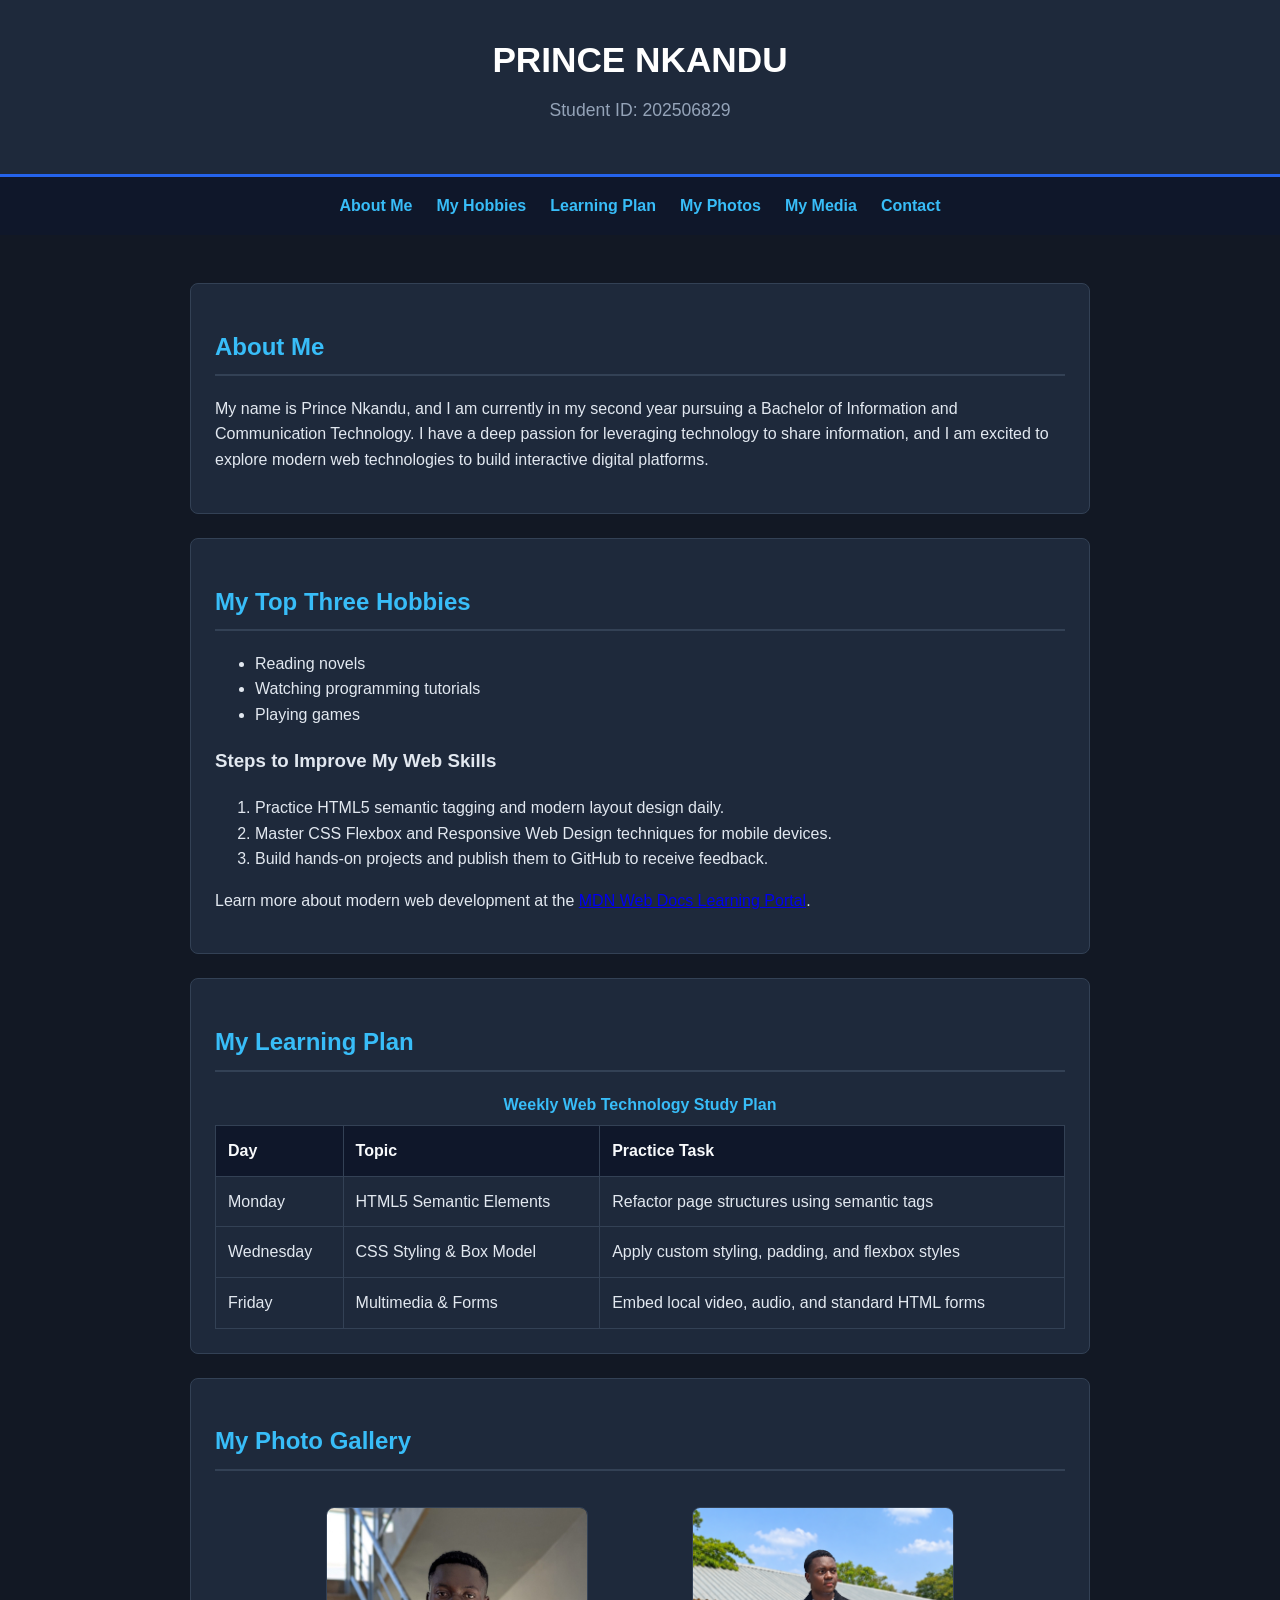
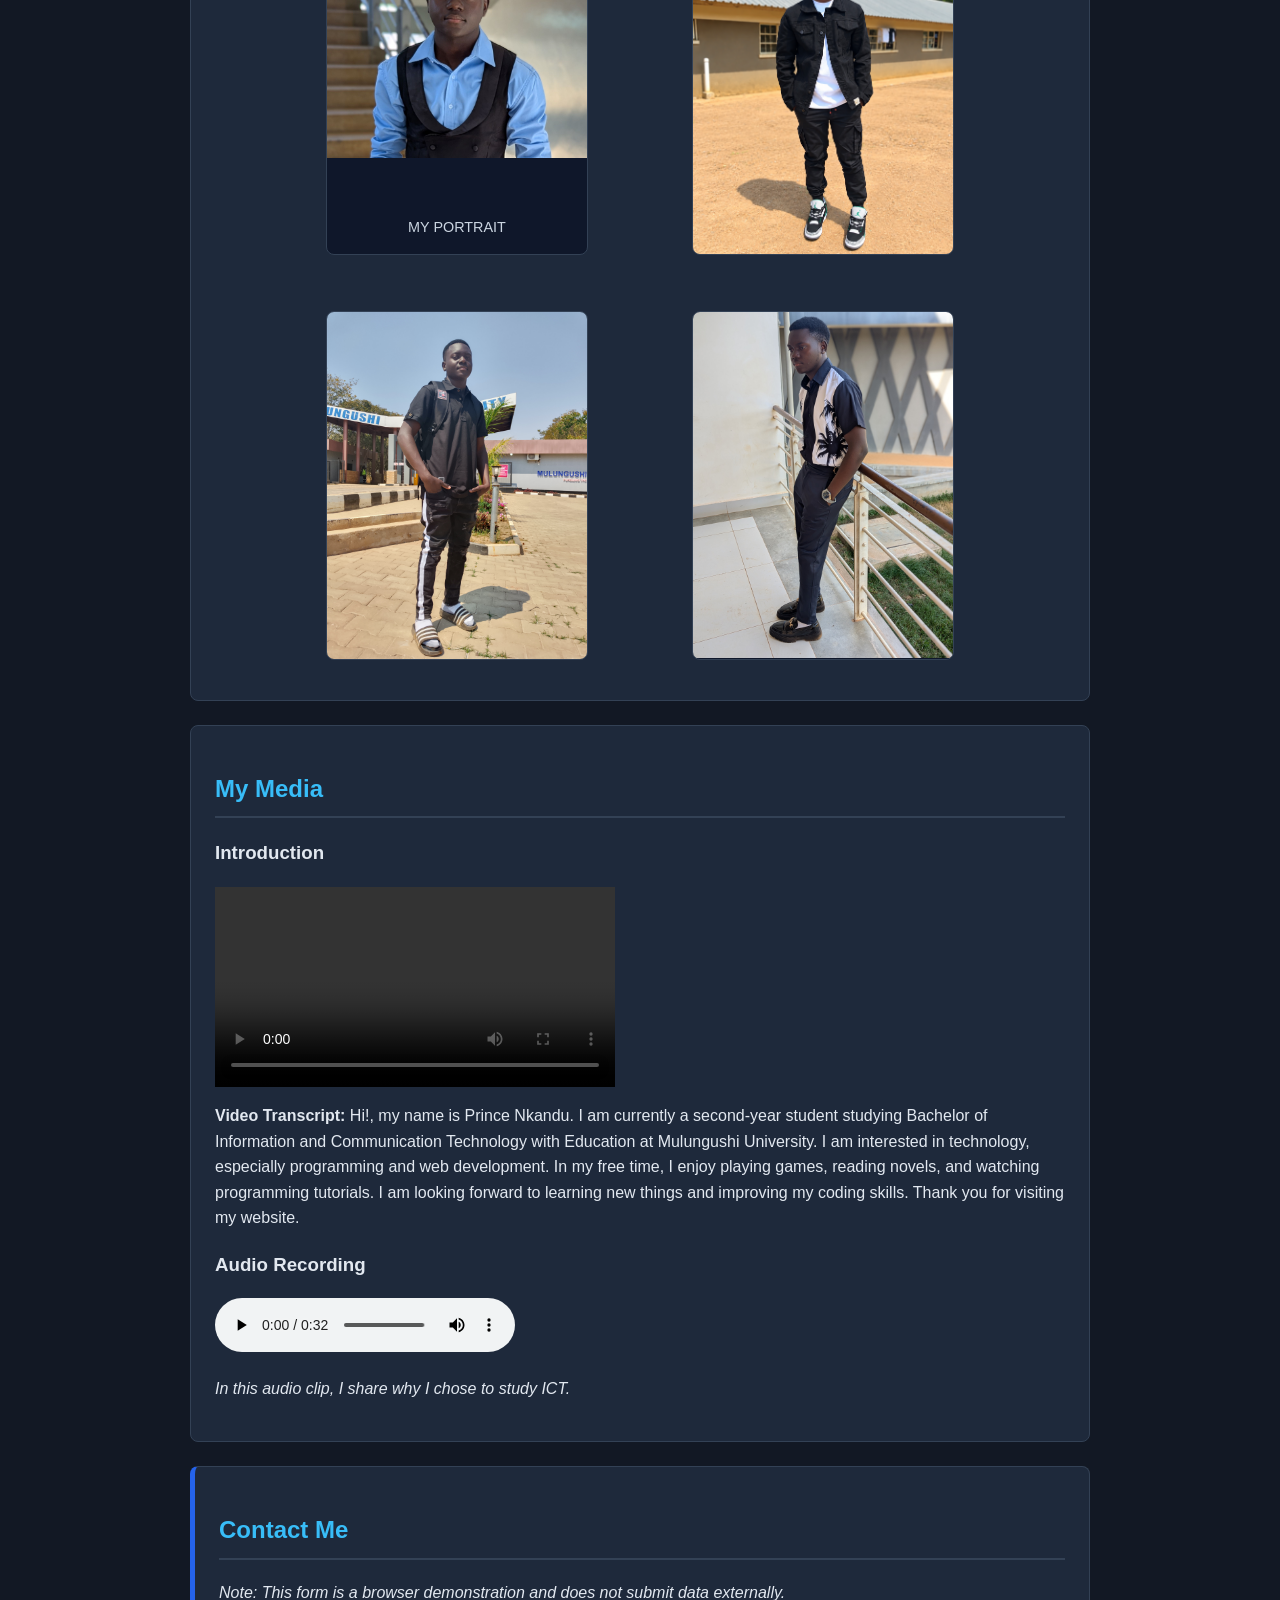
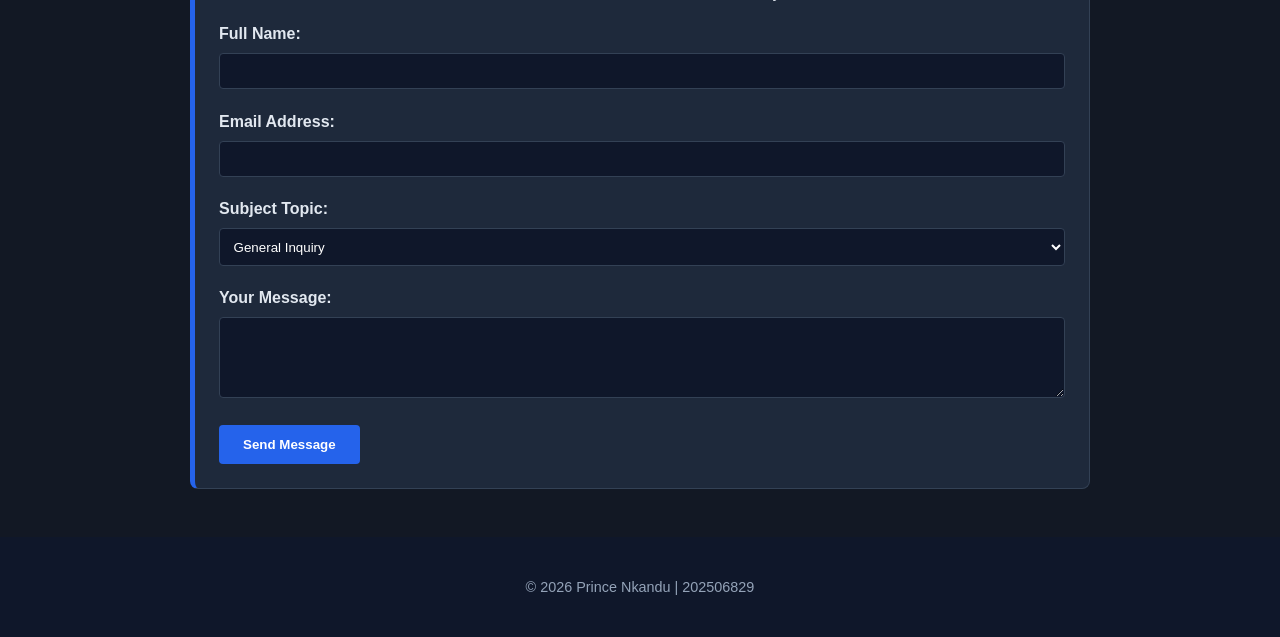
==== index.html @ d0670de6 "Update index.html" ====
<!DOCTYPE html>
<html lang="en">
<head>
    
    <meta charset="UTF-8">
    <meta name="viewport" content="width=device-widith, initial-scale=1.0">
    <title>Prince Nkandu - Personal Web Space</title>
    <link rel="stylesheet" href="CSS/styles.css">
</head>
<body>

    <header>
        <h1>PRINCE NKANDU</h1>
        <p>Student ID: 202506829</p>
    </header>

    <nav>
        <a href="#about">About Me</a>
        <a href="#hobbies">My Hobbies</a>
        <a href="#learning-plan">Learning Plan</a>
        <a href="#photos">My Photos</a>
        <a href="#media">My Media</a>
        <a href="#contact">Contact</a>
    </nav>

    <main>
        <!-- Section 1: About Me (at least 50 words) -->
        <section id="about" class="content-section">
            <h2>About Me</h2>
            <p>
                My name is Prince Nkandu, and I am currently in my second year pursuing a Bachelor of Information and Communication Technology. I have a deep passion for leveraging technology to share information, and I am excited to explore modern web technologies to build interactive digital platforms.            </p>
        </section>

        <!-- Section 2: Hobbies & Skill Growth -->
        <section id="hobbies" class="content-section">
            <h2>My Top Three Hobbies</h2>
            <ul>
                <li>Reading novels</li>
                <li>Watching programming tutorials</li>
                <li>Playing games</li>
            </ul>

            <h3>Steps to Improve My Web Skills</h3>
            <ol>
                <li>Practice HTML5 semantic tagging and modern layout design daily.</li>
                <li>Master CSS Flexbox and Responsive Web Design techniques for mobile devices.</li>
                <li>Build hands-on projects and publish them to GitHub to receive feedback.</li>
            </ol>
            
            <p>
                Learn more about modern web development at the 
                <a href="https://developer.mozilla.org" target="_blank" rel="noopener">MDN Web Docs Learning Portal</a>.
            </p>
        </section>

        <!-- Section 3: Learning Plan Data Table -->
        <section id="learning-plan" class="content-section">
            <h2>My Learning Plan</h2>
            <table>
                <caption>Weekly Web Technology Study Plan</caption>
                <thead>
                    <tr>
                        <th>Day</th>
                        <th>Topic</th>
                        <th>Practice Task</th>
                    </tr>
                </thead>
                <tbody>
                    <tr>
                        <td>Monday</td>
                        <td>HTML5 Semantic Elements</td>
                        <td>Refactor page structures using semantic tags</td>
                    </tr>
                    <tr>
                        <td>Wednesday</td>
                        <td>CSS Styling & Box Model</td>
                        <td>Apply custom styling, padding, and flexbox styles</td>
                    </tr>
                    <tr>
                        <td>Friday</td>
                        <td>Multimedia & Forms</td>
                        <td>Embed local video, audio, and standard HTML forms</td>
                    </tr>
                </tbody>
            </table>
        </section>

        <!-- Section 4: Photo Gallery -->
        <section id="photos" class="content-section">
            <h2>My Photo Gallery</h2>
            <div class="gallery">
                <figure class="gallery-item">
                    <img src="Images/Photo1.jpg" widith="200" >
                    <figcaption><br> <br>
                        MY PORTRAIT</figcaption>
                </figure>
                <figure class="gallery-item">
                    <img src="Images/file_000000001e448211a7f237d715beaa01.png" alt="Campus view in Mansa">

                </figure>
                <figure class="gallery-item">
                    <img src="Images/IMG_20250827_125818_691.jpg" >
                    </figure>

                <figure class="gallery-item">
                    <img src="Images/PXL_20260428_132029538.PORTRAIT.jpg"
                </figure>
                    
            </div>
        </section>

        <!-- Section 5: Audio & Video Media -->
        <section id="media" class="content-section">
            <h2>My Media</h2>
            
            <h3>Introduction</h3>
            <video src="Videos/Intro.mp4" controls width="400">
                Your browser does not support the video tag.
            </video>
            <p><strong>Video Transcript:</strong> Hi!, my name is Prince Nkandu. I am currently a second-year student studying Bachelor of Information and Communication Technology with Education at Mulungushi University.
            I am interested in technology, especially programming and web development. In my free time, I enjoy playing games, reading novels, and watching programming tutorials. I am looking forward to learning new things and improving my coding skills. Thank you for visiting my website.</p>

            <h3>Audio Recording</h3>
            <audio src="Videos/Voice.mp3" controls>
                Your browser does not support the audio element.
            </audio>
            <p><em>In this audio clip, I share why I chose to study ICT.</em></p>
        </section>

        <!-- Section 6: Contact Form -->
        <section id="contact" class="content-section">
            <h2>Contact Me</h2>
            <p><em>Note: This form is a browser demonstration and does not submit data externally.</em></p>
            
            <form action="#" method="post">
                <div class="form-group">
                    <label for="user-name">Full Name:</label>
                    <input type="text" id="user-name" name="user-name" required>
                </div>

                <div class="form-group">
                    <label for="user-email">Email Address:</label>
                    <input type="email" id="user-email" name="user-email" required>
                </div>

                <div class="form-group">
                    <label for="topic">Subject Topic:</label>
                    <select id="topic" name="topic">
                        <option value="general">General Inquiry</option>
                        <option value="feedback">Website Feedback</option>
                        <option value="collaboration">Study Group Collaboration</option>
                    </select>
                </div>

                <div class="form-group">
                    <label for="message">Your Message:</label>
                    <textarea id="message" name="message" rows="4" required></textarea>
                </div>

                <button type="submit">Send Message</button>
            </form>
        </section>
    </main>

    <footer>
        <p>&copy; 2026 Prince Nkandu | 202506829</p>
    </footer>

</body>
</html>
---- CSS/styles.css ----
/* Base styles and dark theme palette */
body {
    background-color: #121824;
    color: #e2e8f0;
    font-family: 'Segoe UI', Tahoma, Geneva, Verdana, sans-serif;
    line-height: 1.6;
    margin: 0;
    padding: 0;
}

header {
    background-color: #1e293b;
    text-align: center;
    padding: 2rem 1rem;
    border-bottom: 3px solid #2563eb;
}

header h1 {
    margin: 0;
    font-size: 2.2rem;
    color: #ffffff;
}

header p {
    margin-top: 0.5rem;
    color: #94a3b8;
    font-size: 1.1rem;
}

/* Navigation bar */
nav {
    background-color: #0f172a;
    display: flex;
    justify-content: center;
    gap: 1.5rem;
    padding: 1rem;
    position: sticky;
    top: 0;
    z-index: 100;
}

nav a {
    color: #38bdf8;
    text-decoration: none;
    font-weight: 600;
    transition: color 0.2s ease;
}

nav a:hover, nav a:focus {
    color: #f43f5e;
    text-decoration: underline;
}

/* Main Section Layout */
main {
    max-width: 900px;
    margin: 0 auto;
    padding: 1.5rem;
}

/* Class Selector requirement for repeated sections */
.content-section {
    background-color: #1e293b;
    padding: 1.5rem;
    margin: 1.5rem 0;
    border: 1px solid #334155;
    border-radius: 8px;
}

/* ID Selector for a unique section requirement */
#contact {
    border-left: 5px solid #2563eb;
}

h2 {
    color: #38bdf8;
    border-bottom: 2px solid #334155;
    padding-bottom: 0.5rem;
}

/* Photo Gallery Layout */
.gallery {
    display: flex;
    flex-wrap: wrap;
    gap: 1.5rem;
    justify-content: center;
}

.gallery-item {
    background-color: #0f172a;
    border: 1px solid #334155;
    border-radius: 8px;
    overflow: hidden;
    max-width: 260px;
}

/* Responsive Image and Video rules */
img, video {
    max-width: 100%;
    height: auto;
    display: block;
}

.gallery-item figcaption {
    padding: 0.75rem;
    font-size: 0.9rem;
    text-align: center;
    color: #cbd5e1;
}

/* Table Styling */
table {
    width: 100%;
    border-collapse: collapse;
    margin-top: 1rem;
}

caption {
    font-weight: bold;
    margin-bottom: 0.5rem;
    color: #38bdf8;
}

th, td {
    border: 1px solid #334155;
    padding: 0.75rem;
    text-align: left;
}

th {
    background-color: #0f172a;
    color: #f8fafc;
}

/* Contact Form Styling */
.form-group {
    margin-bottom: 1.2rem;
}

label {
    display: block;
    margin-bottom: 0.4rem;
    font-weight: bold;
}

input[type="text"],
input[type="email"],
select,
textarea {
    width: 100%;
    padding: 0.6rem;
    border: 1px solid #334155;
    background-color: #0f172a;
    color: #ffffff;
    border-radius: 4px;
    box-sizing: border-box;
}

button[type="submit"] {
    background-color: #2563eb;
    color: white;
    padding: 0.75rem 1.5rem;
    border: none;
    border-radius: 4px;
    cursor: pointer;
    font-weight: bold;
}

button[type="submit"]:hover,
button[type="submit"]:focus {
    background-color: #1d4ed8;
}

/* Footer Styling */
footer {
    text-align: center;
    padding: 1.5rem;
    background-color: #0f172a;
    color: #94a3b8;
    font-size: 0.9rem;
}
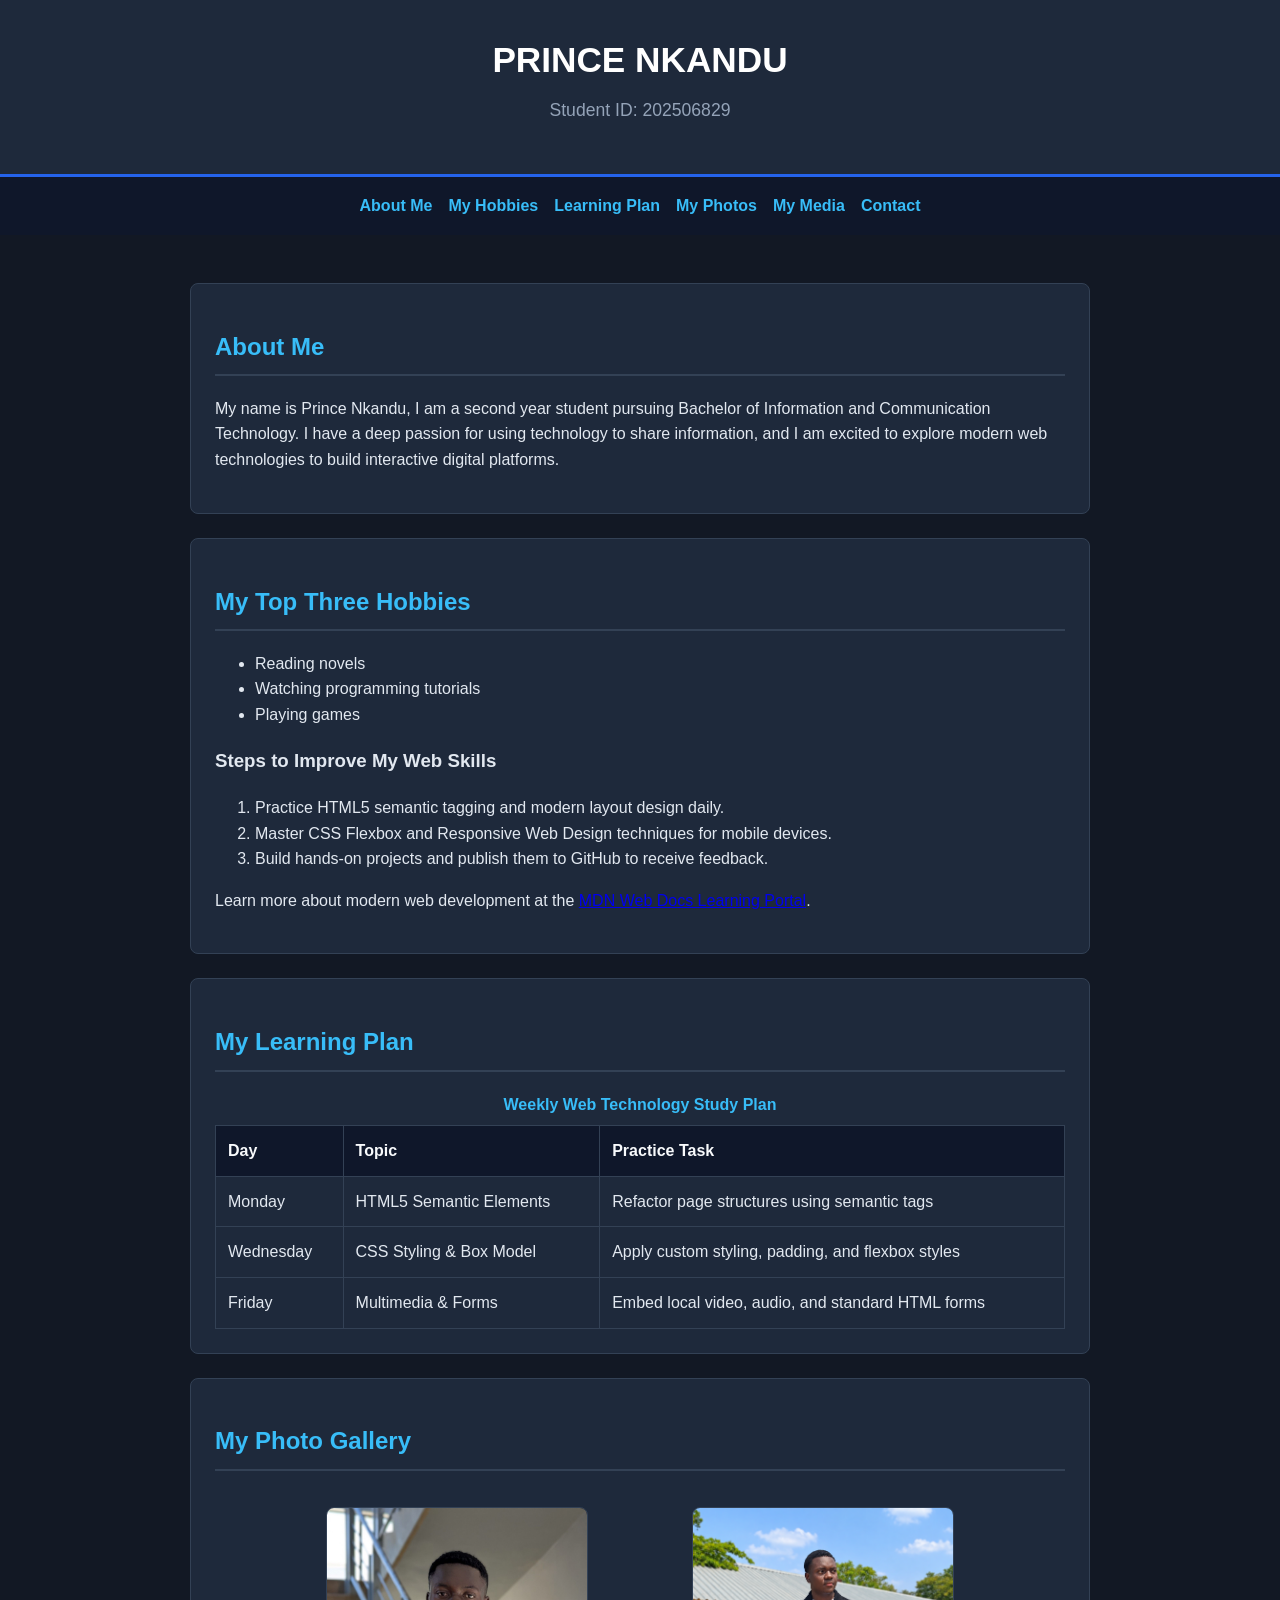
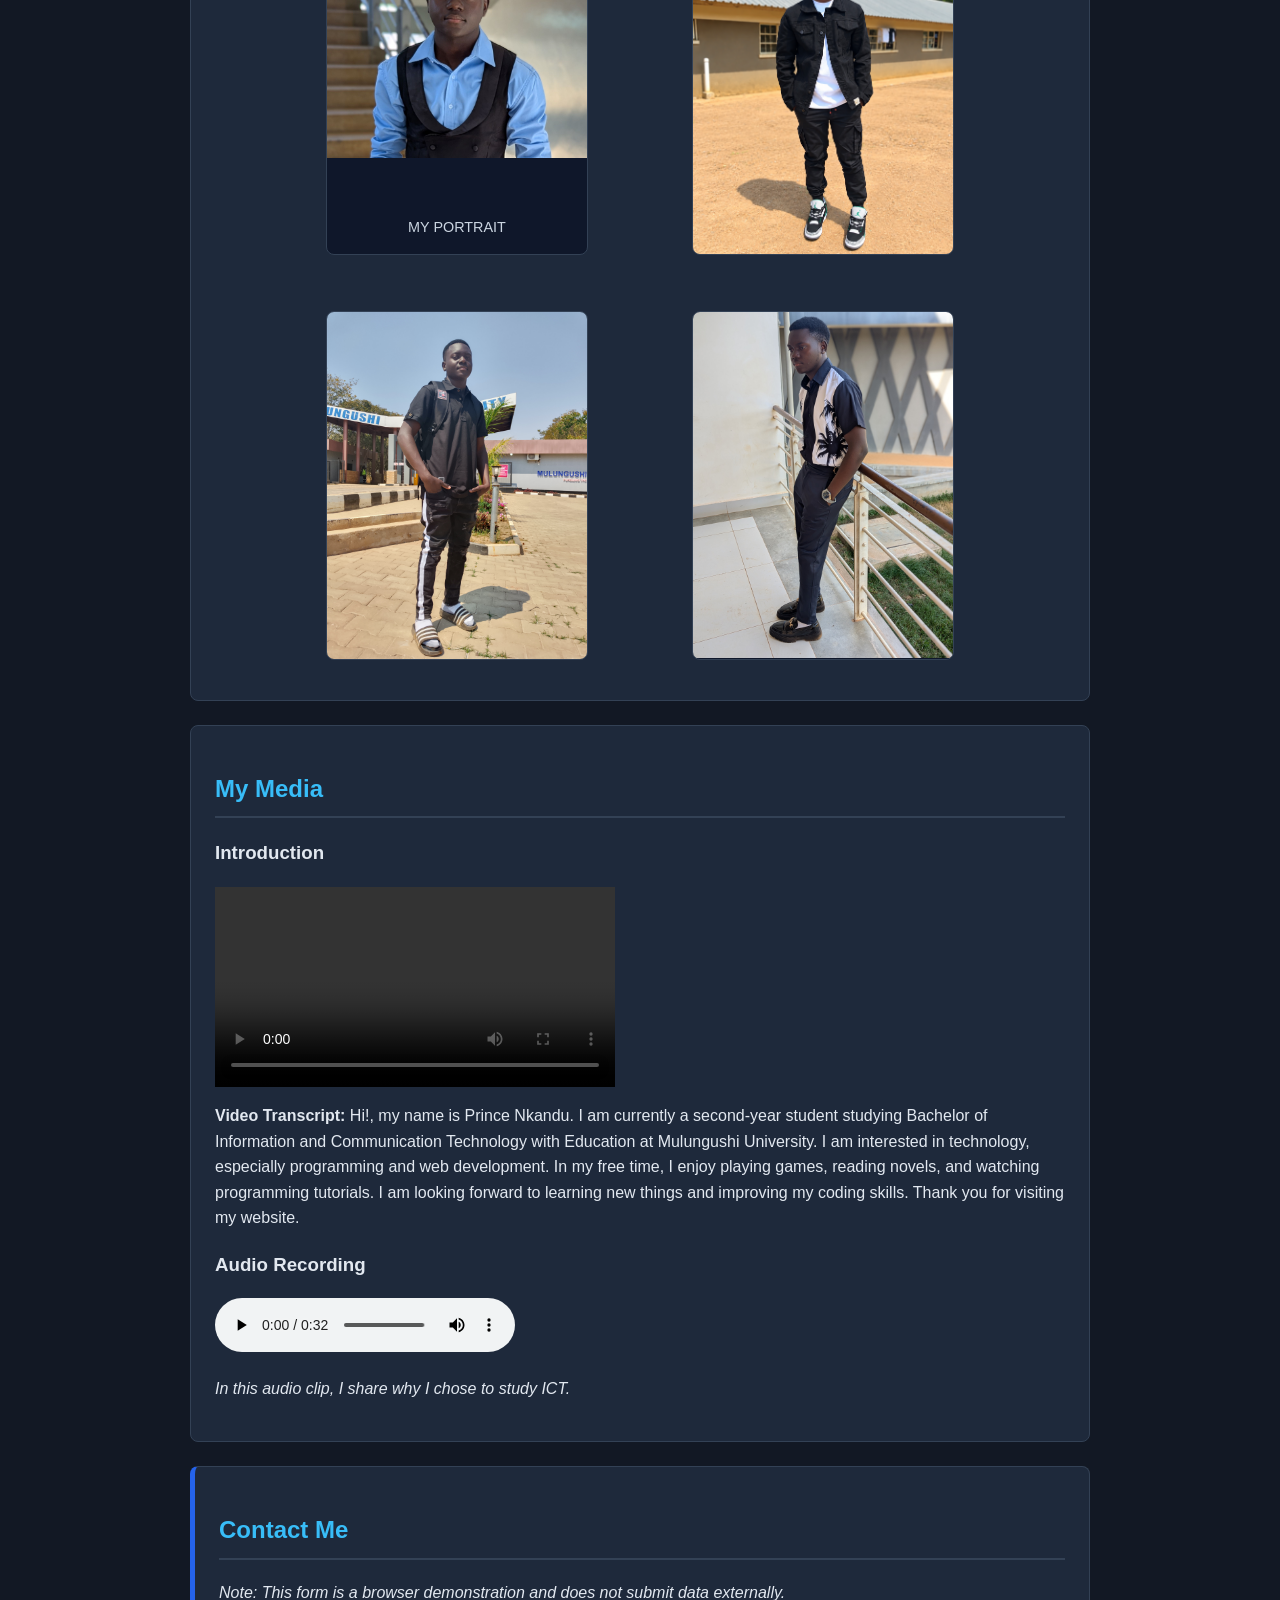
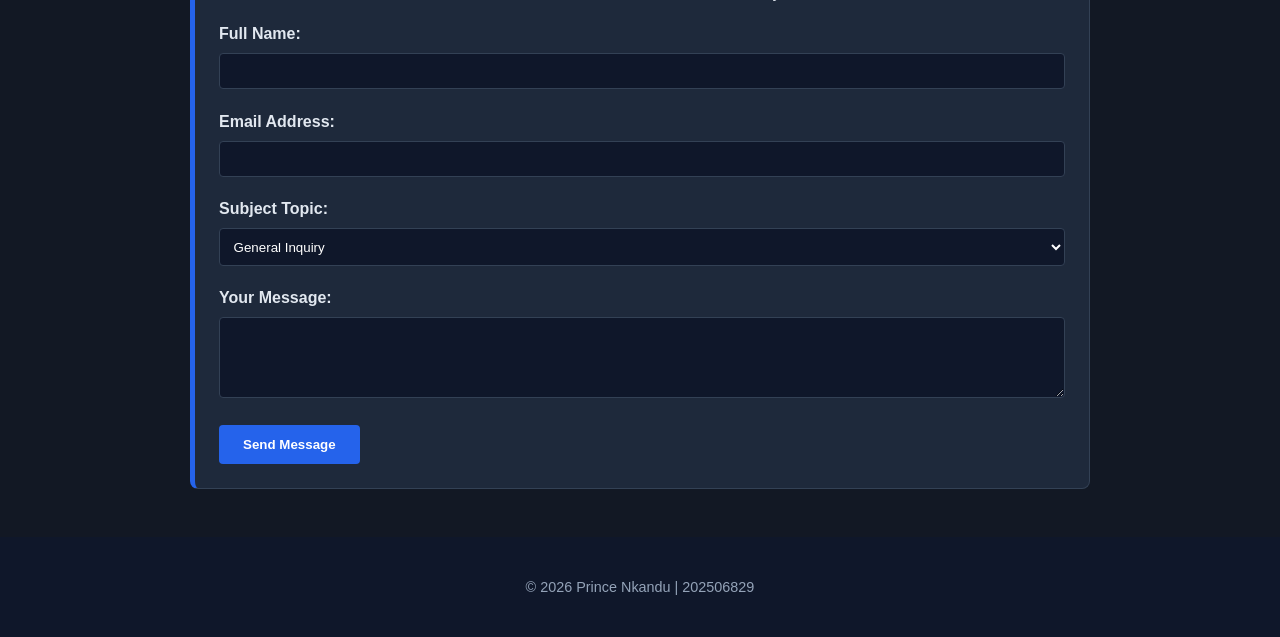
==== commit 05d6d4aa: "Update index.html" ====
--- a/index.html
+++ b/index.html
@@ -3,7 +3,7 @@
 <head>
     
     <meta charset="UTF-8">
-    <meta name="viewport" content="width=device-widith, initial-scale=1.0">
+    <meta name="viewport" content="width=device-width, initial-scale=1.0">
     <title>Prince Nkandu - Personal Web Space</title>
     <link rel="stylesheet" href="CSS/styles.css">
 </head>
@@ -28,7 +28,10 @@
         <section id="about" class="content-section">
             <h2>About Me</h2>
             <p>
-                My name is Prince Nkandu, and I am currently in my second year pursuing a Bachelor of Information and Communication Technology. I have a deep passion for leveraging technology to share information, and I am excited to explore modern web technologies to build interactive digital platforms.            </p>
+                My name is Prince Nkandu, I am a second year student pursuing Bachelor
+                of Information and Communication Technology. I have a deep passion for using
+                technology to share information, and I am excited to explore modern web technologies
+                to build interactive digital platforms.            </p>
         </section>
 
         <!-- Section 2: Hobbies & Skill Growth -->
--- a/CSS/styles.css
+++ b/CSS/styles.css
@@ -28,15 +28,17 @@
 }
 
 /* Navigation bar */
+/* Navigation bar */
 nav {
-    background-color: #0f172a;
-    display: flex;
-    justify-content: center;
-    gap: 1.5rem;
-    padding: 1rem;
-    position: sticky;
-    top: 0;
-    z-index: 100;
+  background-color: #0f172a;
+  display: flex;
+  justify-content: center;
+  flex-wrap: wrap; /* Allows links to wrap naturally on smaller screens */
+  gap: 1rem;       /* Slightly reduced gap to help links fit better */
+  padding: 1rem;
+  position: sticky;
+  top: 0;
+  z-index: 100;
 }
 
 nav a {
@@ -178,4 +180,4 @@
     background-color: #0f172a;
     color: #94a3b8;
     font-size: 0.9rem;
-}+}
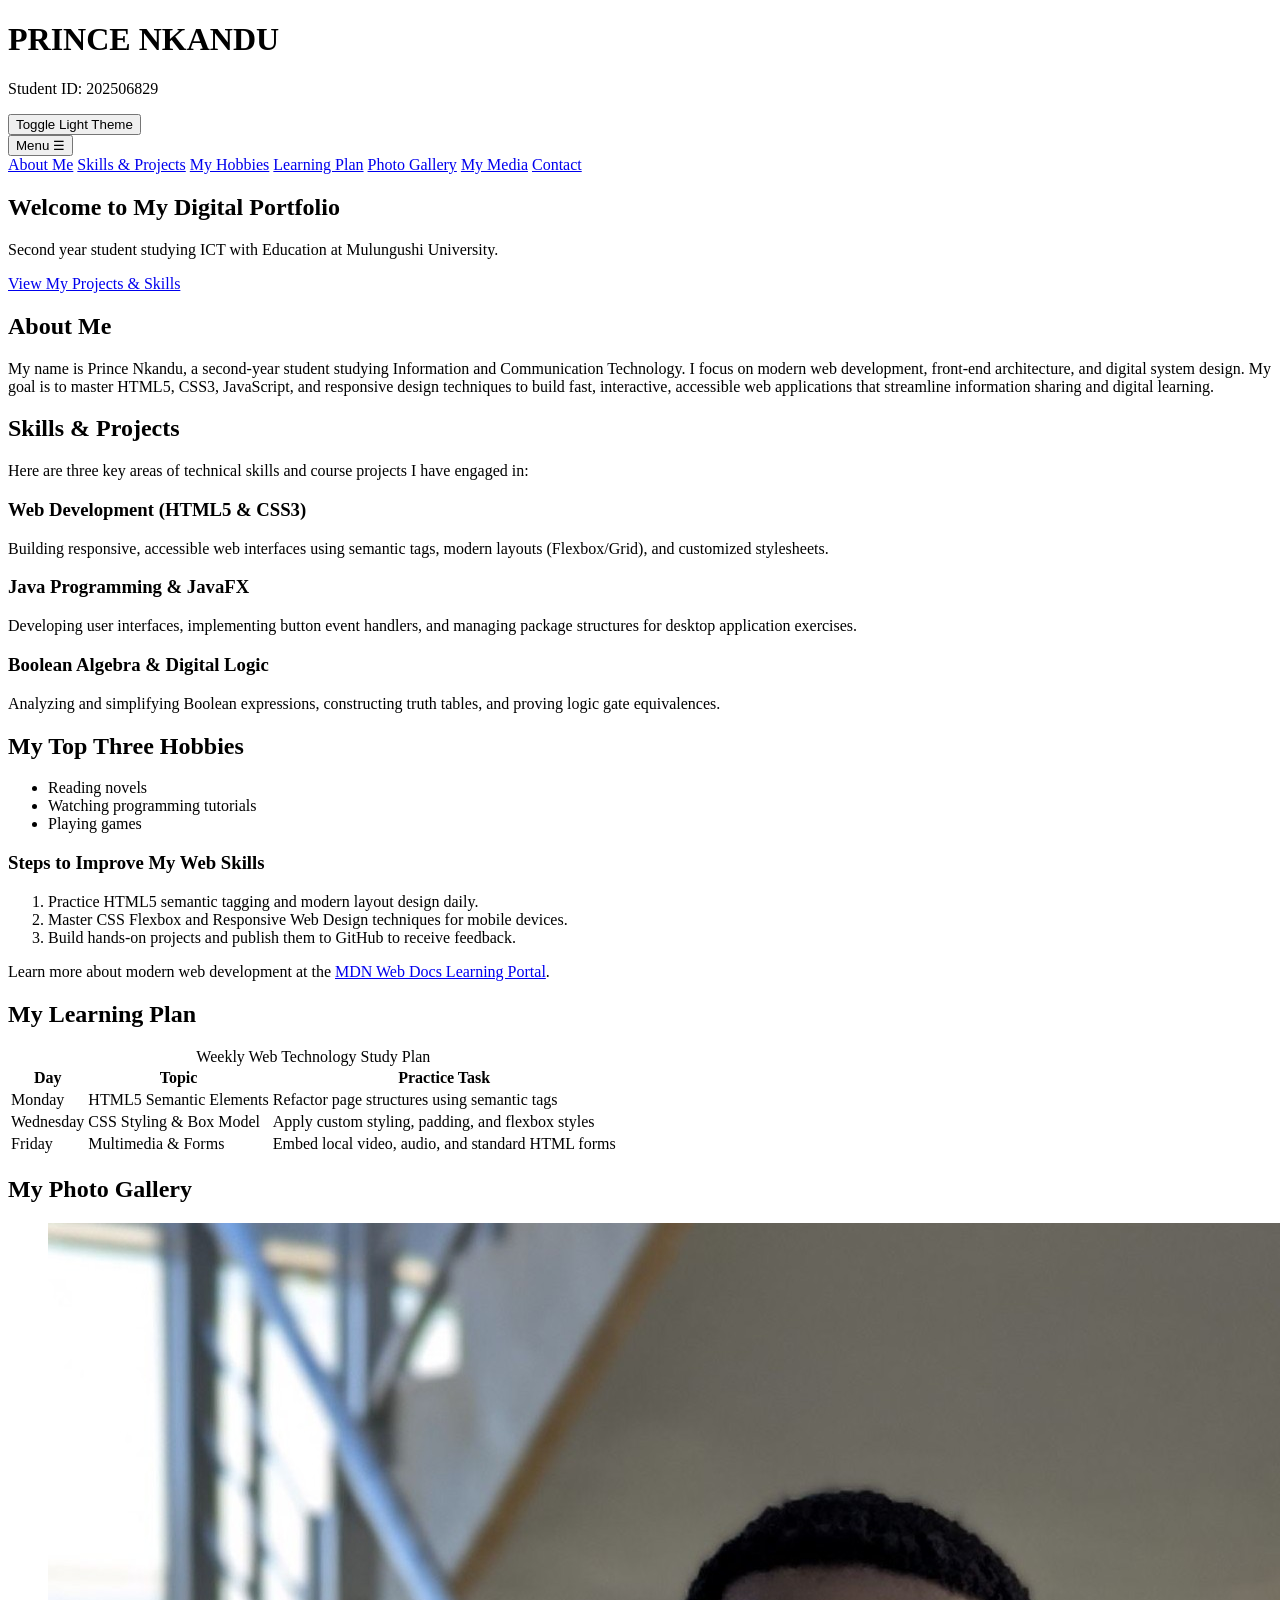
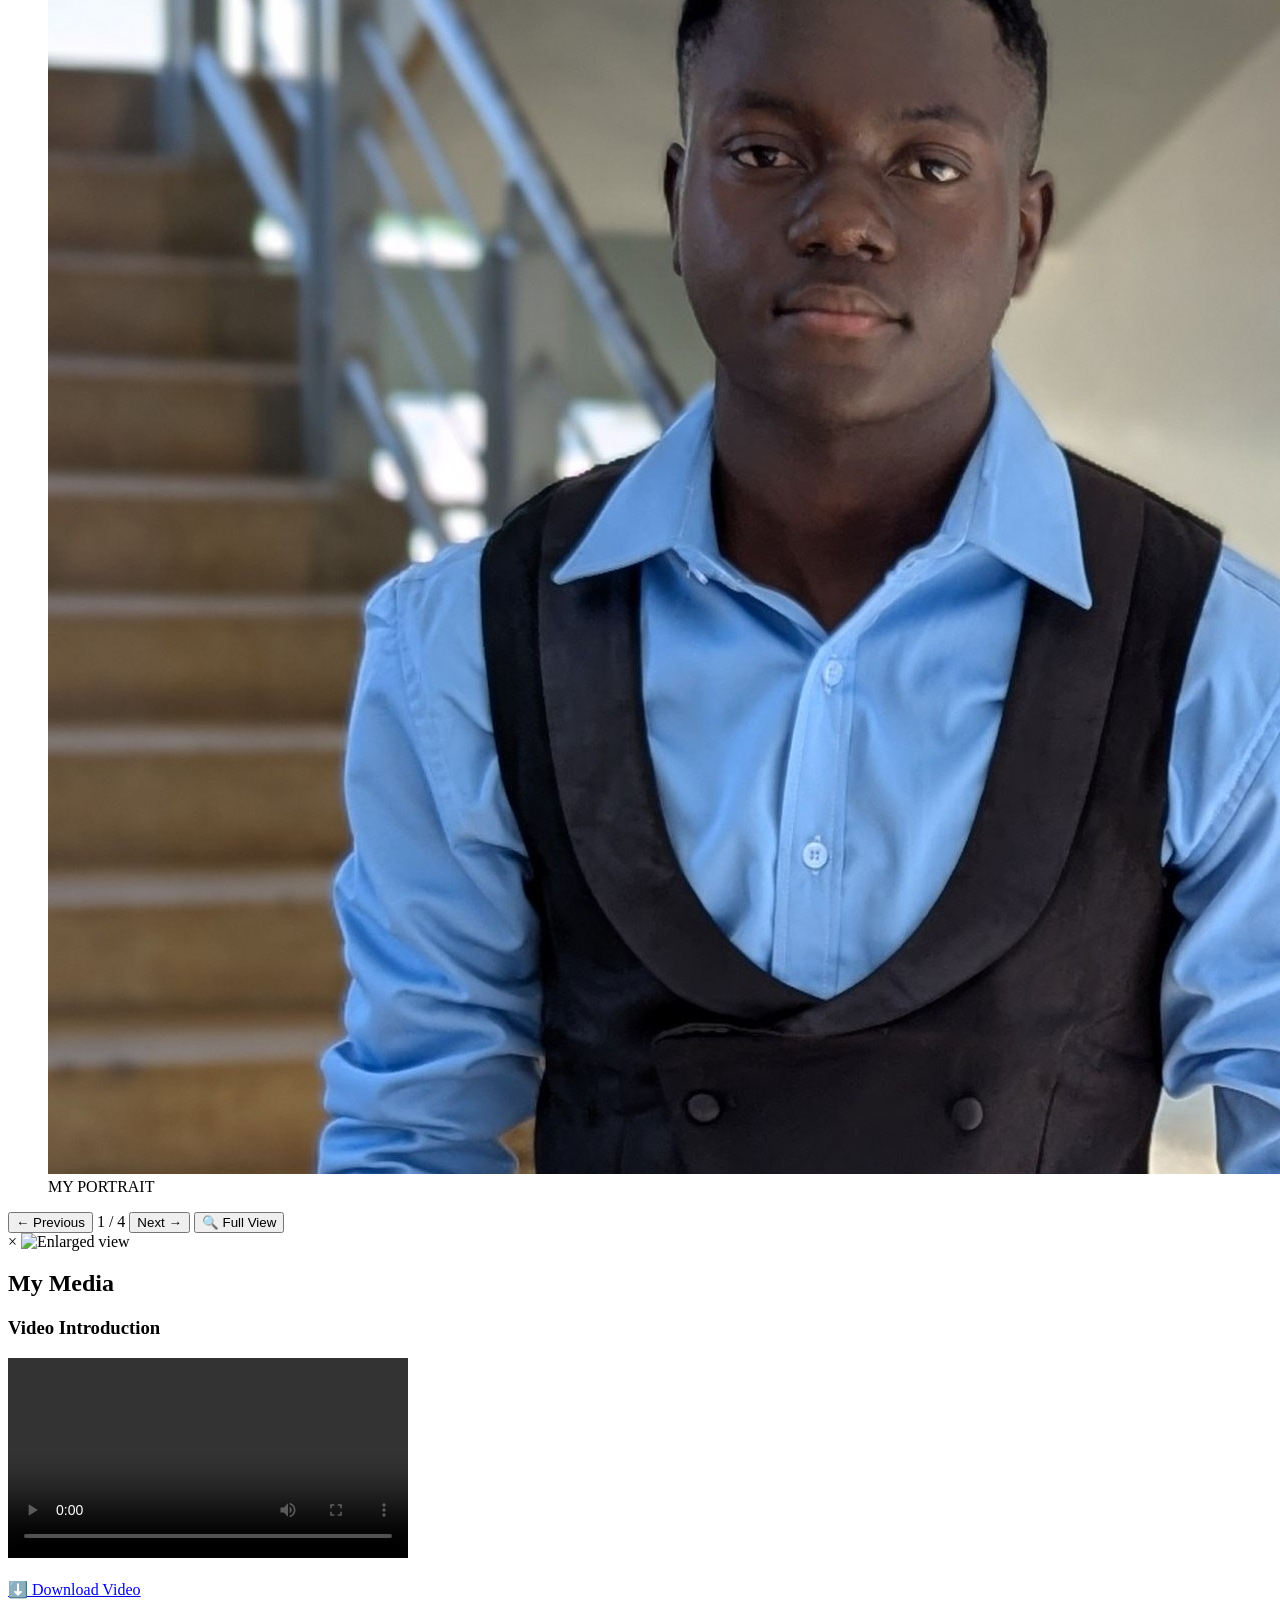
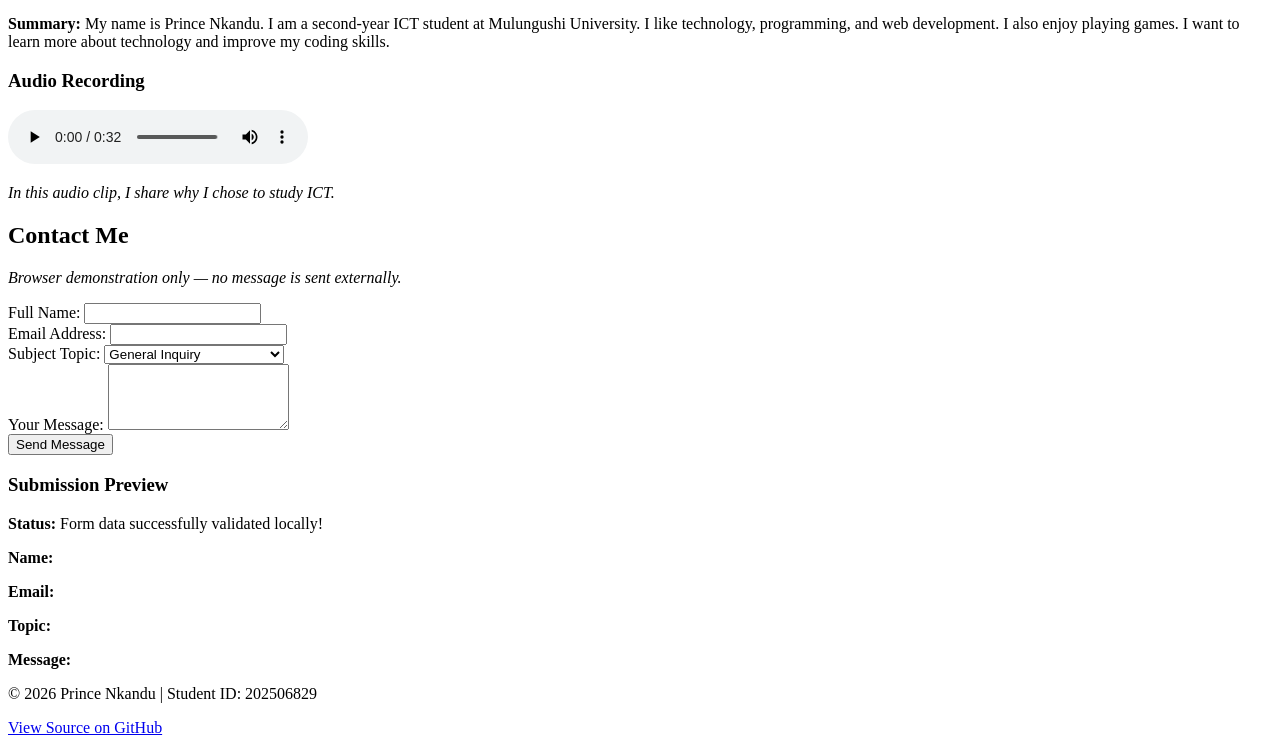
==== commit 2fea09e5: "My portfolio" ====
--- a/index.html
+++ b/index.html
@@ -1,40 +1,70 @@
 <!DOCTYPE html>
 <html lang="en">
 <head>
-    
     <meta charset="UTF-8">
     <meta name="viewport" content="width=device-width, initial-scale=1.0">
     <title>Prince Nkandu - Personal Web Space</title>
-    <link rel="stylesheet" href="CSS/styles.css">
+    <link rel="stylesheet" href="css/styles.css">
+    <script src="js/script.js" defer></script>
 </head>
 <body>
 
     <header>
         <h1>PRINCE NKANDU</h1>
         <p>Student ID: 202506829</p>
+        <button id="theme-toggle-btn" class="btn-theme" aria-label="Toggle Theme">Toggle Light Theme</button>
     </header>
 
-    <nav>
-        <a href="#about">About Me</a>
-        <a href="#hobbies">My Hobbies</a>
-        <a href="#learning-plan">Learning Plan</a>
-        <a href="#photos">My Photos</a>
-        <a href="#media">My Media</a>
-        <a href="#contact">Contact</a>
+    <nav id="navbar">
+        <button id="mobile-menu-btn" class="mobile-menu-btn" aria-expanded="false" aria-label="Toggle Navigation Menu">Menu ☰</button>
+        <div id="nav-links" class="nav-links">
+            <a href="#about">About Me</a>
+            <a href="#skills">Skills & Projects</a>
+            <a href="#hobbies">My Hobbies</a>
+            <a href="#learning-plan">Learning Plan</a>
+            <a href="#photos">Photo Gallery</a>
+            <a href="#media">My Media</a>
+            <a href="#contact">Contact</a>
+        </div>
     </nav>
 
     <main>
-        <!-- Section 1: About Me (at least 50 words) -->
+        <!-- Introductory Area -->
+        <section class="hero-section">
+            <h2>Welcome to My Digital Portfolio</h2>
+            <p>Second year student studying ICT with Education at Mulungushi University.</p>
+            <a href="#skills" class="cta-button">View My Projects & Skills</a>
+        </section>
+
+        <!-- Section 1: About Me -->
         <section id="about" class="content-section">
             <h2>About Me</h2>
             <p>
-                My name is Prince Nkandu, I am a second year student pursuing Bachelor
-                of Information and Communication Technology. I have a deep passion for using
-                technology to share information, and I am excited to explore modern web technologies
-                to build interactive digital platforms.            </p>
-        </section>
-
-        <!-- Section 2: Hobbies & Skill Growth -->
+                My name is Prince Nkandu, a second-year student studying Information and Communication Technology. I focus on modern web development, front-end architecture, and digital system design. My goal is to master HTML5, CSS3, JavaScript, and responsive design techniques to build fast, interactive, accessible web applications that streamline information sharing and digital learning.
+            </p>
+        </section>
+
+        <!-- Section 2: Skills & Projects (Part B requirement) -->
+        <section id="skills" class="content-section">
+            <h2>Skills & Projects</h2>
+            <p>Here are three key areas of technical skills and course projects I have engaged in:</p>
+            <div class="skills-grid">
+                <article class="skill-card">
+                    <h3>Web Development (HTML5 & CSS3)</h3>
+                    <p>Building responsive, accessible web interfaces using semantic tags, modern layouts (Flexbox/Grid), and customized stylesheets.</p>
+                </article>
+                <article class="skill-card">
+                    <h3>Java Programming & JavaFX</h3>
+                    <p>Developing user interfaces, implementing button event handlers, and managing package structures for desktop application exercises.</p>
+                </article>
+                <article class="skill-card">
+                    <h3>Boolean Algebra & Digital Logic</h3>
+                    <p>Analyzing and simplifying Boolean expressions, constructing truth tables, and proving logic gate equivalences.</p>
+                </article>
+            </div>
+        </section>
+
+        <!-- Section 3: Hobbies & Skill Growth -->
         <section id="hobbies" class="content-section">
             <h2>My Top Three Hobbies</h2>
             <ul>
@@ -56,10 +86,10 @@
             </p>
         </section>
 
-        <!-- Section 3: Learning Plan Data Table -->
+        <!-- Section 4: Learning Plan Data Table -->
         <section id="learning-plan" class="content-section">
             <h2>My Learning Plan</h2>
-            <table>
+            <table class="data-table">
                 <caption>Weekly Web Technology Study Plan</caption>
                 <thead>
                     <tr>
@@ -88,86 +118,111 @@
             </table>
         </section>
 
-        <!-- Section 4: Photo Gallery -->
+        <!-- Section 5: Photo Gallery -->
         <section id="photos" class="content-section">
             <h2>My Photo Gallery</h2>
-            <div class="gallery">
-                <figure class="gallery-item">
-                    <img src="Images/Photo1.jpg" widith="200" >
-                    <figcaption><br> <br>
-                        MY PORTRAIT</figcaption>
+            <div class="gallery-viewer">
+                <figure class="gallery-display">
+                    <img id="gallery-img" src="Images/Photo1.jpg" alt="My Portrait">
+                    <figcaption id="gallery-caption">MY PORTRAIT</figcaption>
                 </figure>
-                <figure class="gallery-item">
-                    <img src="Images/file_000000001e448211a7f237d715beaa01.png" alt="Campus view in Mansa">
-
-                </figure>
-                <figure class="gallery-item">
-                    <img src="Images/IMG_20250827_125818_691.jpg" >
-                    </figure>
-
-                <figure class="gallery-item">
-                    <img src="Images/PXL_20260428_132029538.PORTRAIT.jpg"
-                </figure>
-                    
-            </div>
-        </section>
-
-        <!-- Section 5: Audio & Video Media -->
+                <div class="gallery-controls">
+                    <button id="prev-btn" class="btn-control">← Previous</button>
+                    <span id="gallery-counter">1 / 4</span>
+                    <button id="next-btn" class="btn-control">Next →</button>
+                    <button id="fullscreen-btn" class="btn-control btn-zoom">🔍 Full View</button>
+                </div>
+            </div>
+        </section>
+
+    <!-- Image Fullscreen Modal Overlay -->
+    <div id="image-modal" class="modal hidden">
+        <span id="close-modal" class="modal-close">&times;</span>
+        <img class="modal-content" id="modal-img" alt="Enlarged view">
+        <div id="modal-caption" class="modal-caption"></div>
+    </div>
+
+        <!-- Section 6: Audio & Video Media -->
         <section id="media" class="content-section">
             <h2>My Media</h2>
             
-            <h3>Introduction</h3>
-            <video src="Videos/Intro.mp4" controls width="400">
-                Your browser does not support the video tag.
-            </video>
-            <p><strong>Video Transcript:</strong> Hi!, my name is Prince Nkandu. I am currently a second-year student studying Bachelor of Information and Communication Technology with Education at Mulungushi University.
-            I am interested in technology, especially programming and web development. In my free time, I enjoy playing games, reading novels, and watching programming tutorials. I am looking forward to learning new things and improving my coding skills. Thank you for visiting my website.</p>
-
-            <h3>Audio Recording</h3>
-            <audio src="Videos/Voice.mp3" controls>
-                Your browser does not support the audio element.
-            </audio>
-            <p><em>In this audio clip, I share why I chose to study ICT.</em></p>
-        </section>
-
-        <!-- Section 6: Contact Form -->
+          <div class="media-item">
+    <h3>Video Introduction</h3>
+    <video src="Videos/Intro.mp4" controls width="400">
+        Your browser does not support the video tag.
+    </video>
+    
+    <!-- Download Button -->
+    <div class="media-download">
+        <a href="Videos/Intro.mp4" download="Prince_Nkandu_Intro.mp4" class="btn-download">
+            <br>
+            ⬇️ Download Video
+        </a>
+    </div>
+                <p><strong>Summary:</strong> My name is Prince Nkandu. I am a second-year ICT student at Mulungushi University. I like technology, programming, and web development. I also enjoy playing games. I want to learn more about technology and improve my coding skills.</p>
+            </div>
+
+            <div class="media-item">
+                <h3>Audio Recording</h3>
+                <audio src="Videos/Voice.mp3" controls>
+                    Your browser does not support the audio element.
+                </audio>
+                <p><em>In this audio clip, I share why I chose to study ICT.</em></p>
+            </div>
+        </section>
+
+        <!-- Section 7: Contact Form -->
         <section id="contact" class="content-section">
             <h2>Contact Me</h2>
-            <p><em>Note: This form is a browser demonstration and does not submit data externally.</em></p>
+            <p class="form-disclaimer"><em>Browser demonstration only — no message is sent externally.</em></p>
             
-            <form action="#" method="post">
+            <form id="contact-form" novalidate>
                 <div class="form-group">
                     <label for="user-name">Full Name:</label>
                     <input type="text" id="user-name" name="user-name" required>
+                    <span class="error-msg" id="name-error"></span>
                 </div>
 
                 <div class="form-group">
                     <label for="user-email">Email Address:</label>
                     <input type="email" id="user-email" name="user-email" required>
+                    <span class="error-msg" id="email-error"></span>
                 </div>
 
                 <div class="form-group">
                     <label for="topic">Subject Topic:</label>
                     <select id="topic" name="topic">
-                        <option value="general">General Inquiry</option>
-                        <option value="feedback">Website Feedback</option>
-                        <option value="collaboration">Study Group Collaboration</option>
+                        <option value="General Inquiry">General Inquiry</option>
+                        <option value="Website Feedback">Website Feedback</option>
+                        <option value="Study Group Collaboration">Study Group Collaboration</option>
                     </select>
                 </div>
 
                 <div class="form-group">
                     <label for="message">Your Message:</label>
                     <textarea id="message" name="message" rows="4" required></textarea>
-                </div>
-
-                <button type="submit">Send Message</button>
+                    <span class="error-msg" id="message-error"></span>
+                </div>
+
+                <button type="submit" class="submit-btn">Send Message</button>
             </form>
+
+            <!-- Form Validation Live Preview Output -->
+            <div id="form-preview" class="form-preview-box hidden" aria-live="polite">
+                <h3>Submission Preview</h3>
+                <p><strong>Status:</strong> Form data successfully validated locally!</p>
+                <p><strong>Name:</strong> <span id="preview-name"></span></p>
+                <p><strong>Email:</strong> <span id="preview-email"></span></p>
+                <p><strong>Topic:</strong> <span id="preview-topic"></span></p>
+                <p><strong>Message:</strong> <span id="preview-message"></span></p>
+            </div>
         </section>
     </main>
 
     <footer>
-        <p>&copy; 2026 Prince Nkandu | 202506829</p>
+        <p>&copy; 2026 Prince Nkandu | Student ID: 202506829</p>
+        <p><a id="github-link" href="https://github.com/princenkandu40/ICT251" target="_blank" rel="noopener">View Source on GitHub</a></p>
     </footer>
 
 </body>
-</html>
+</html>
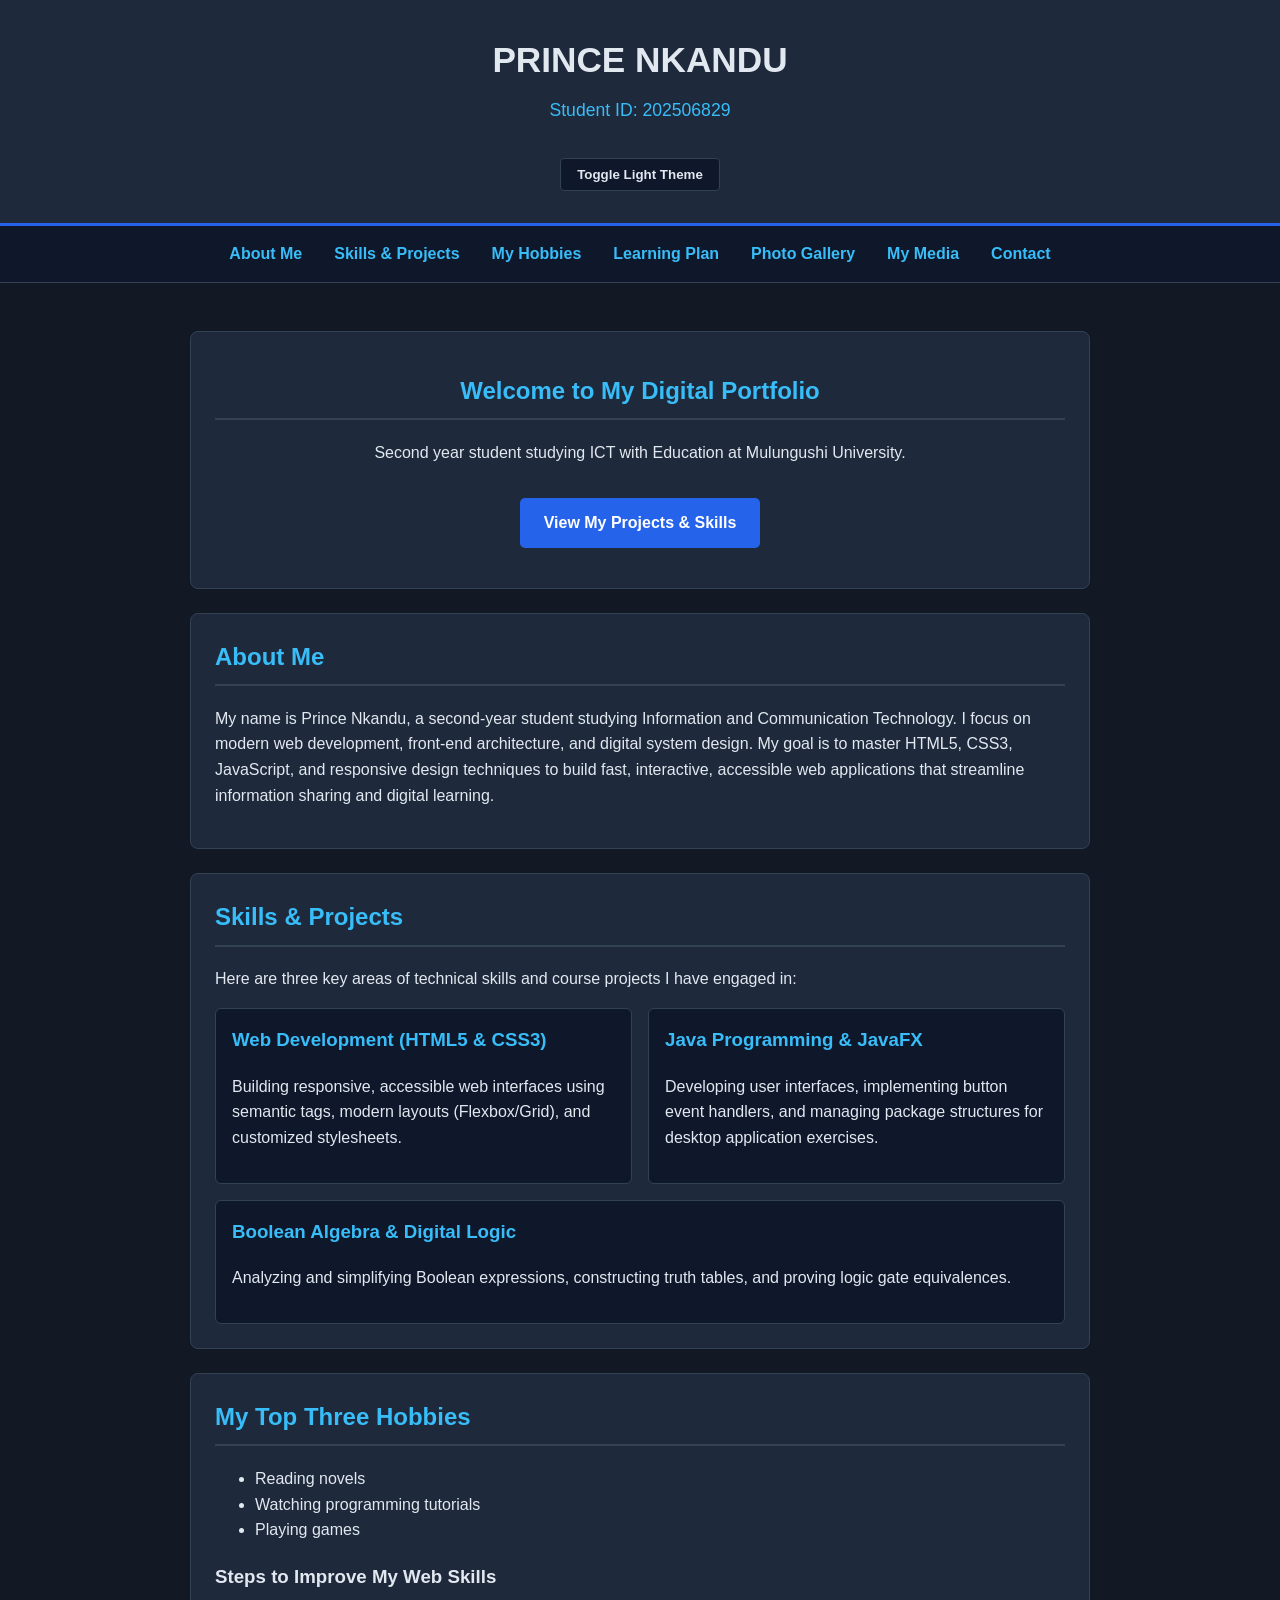
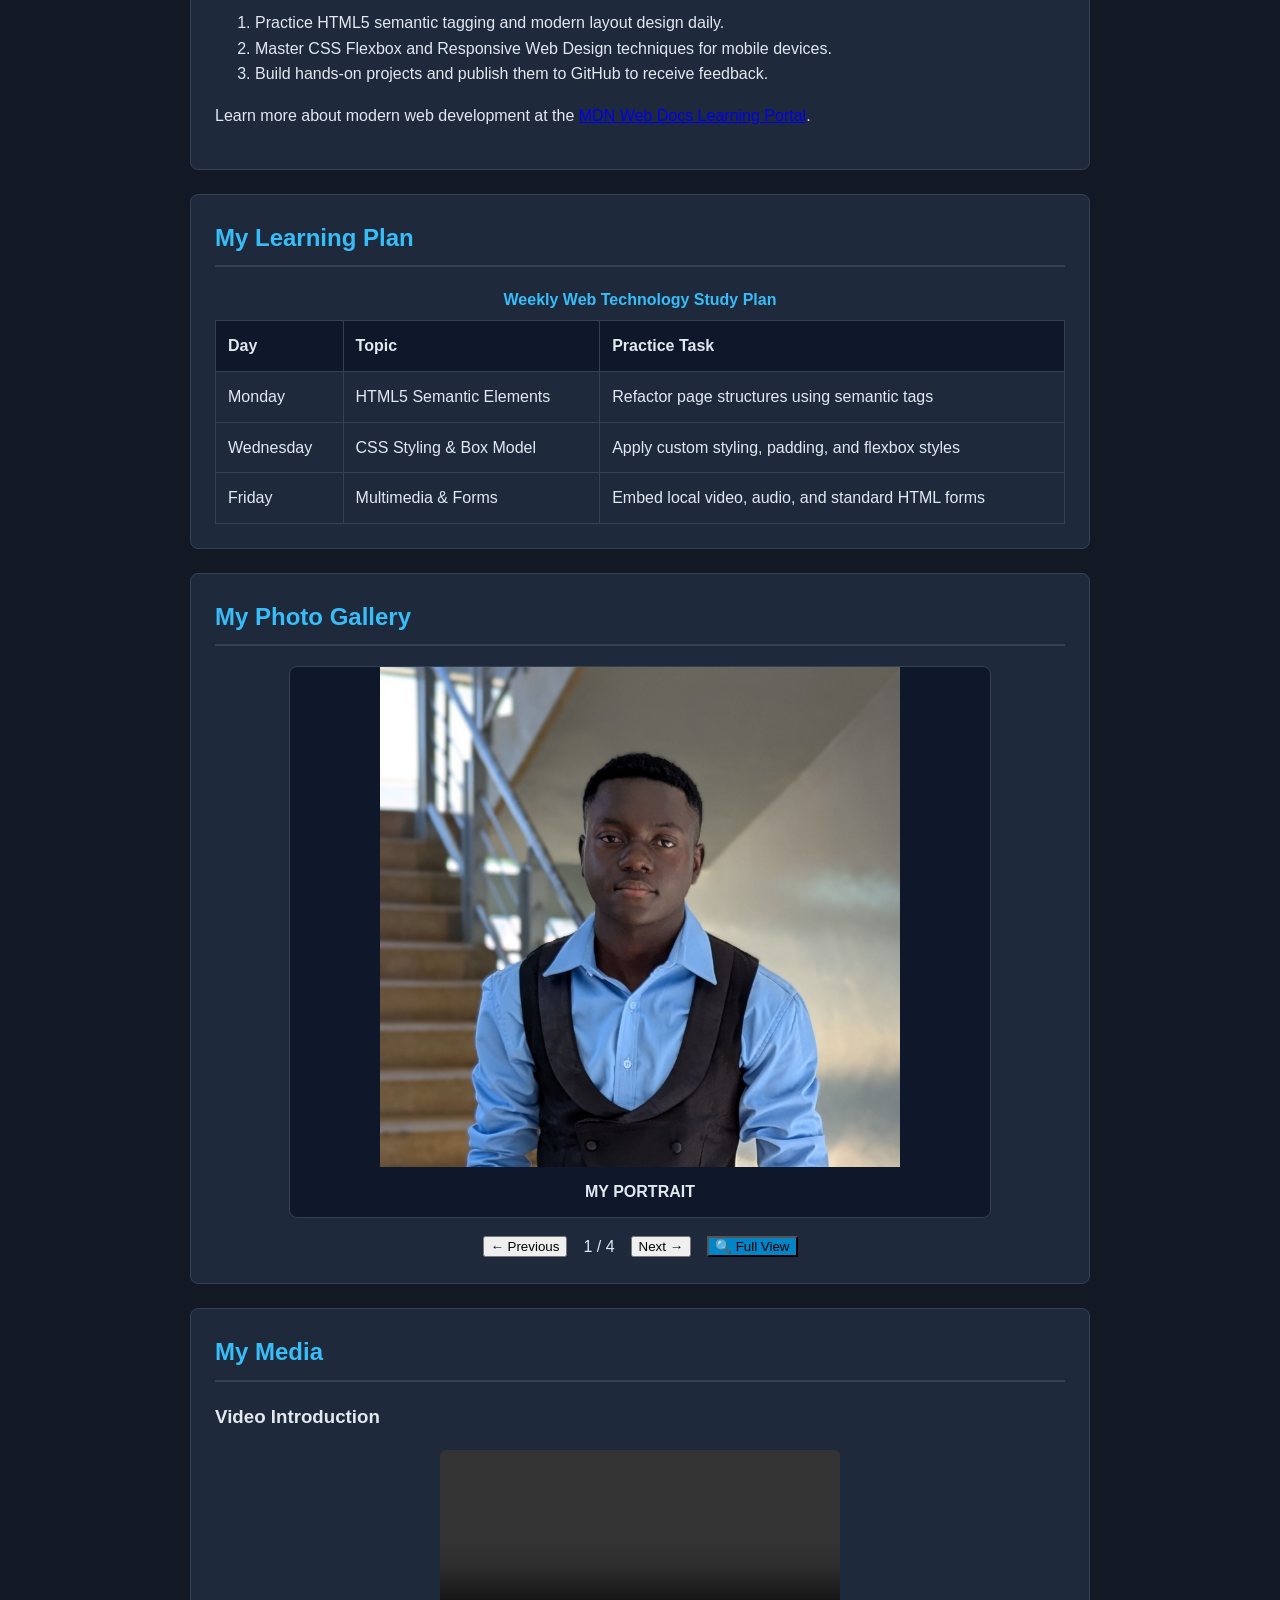
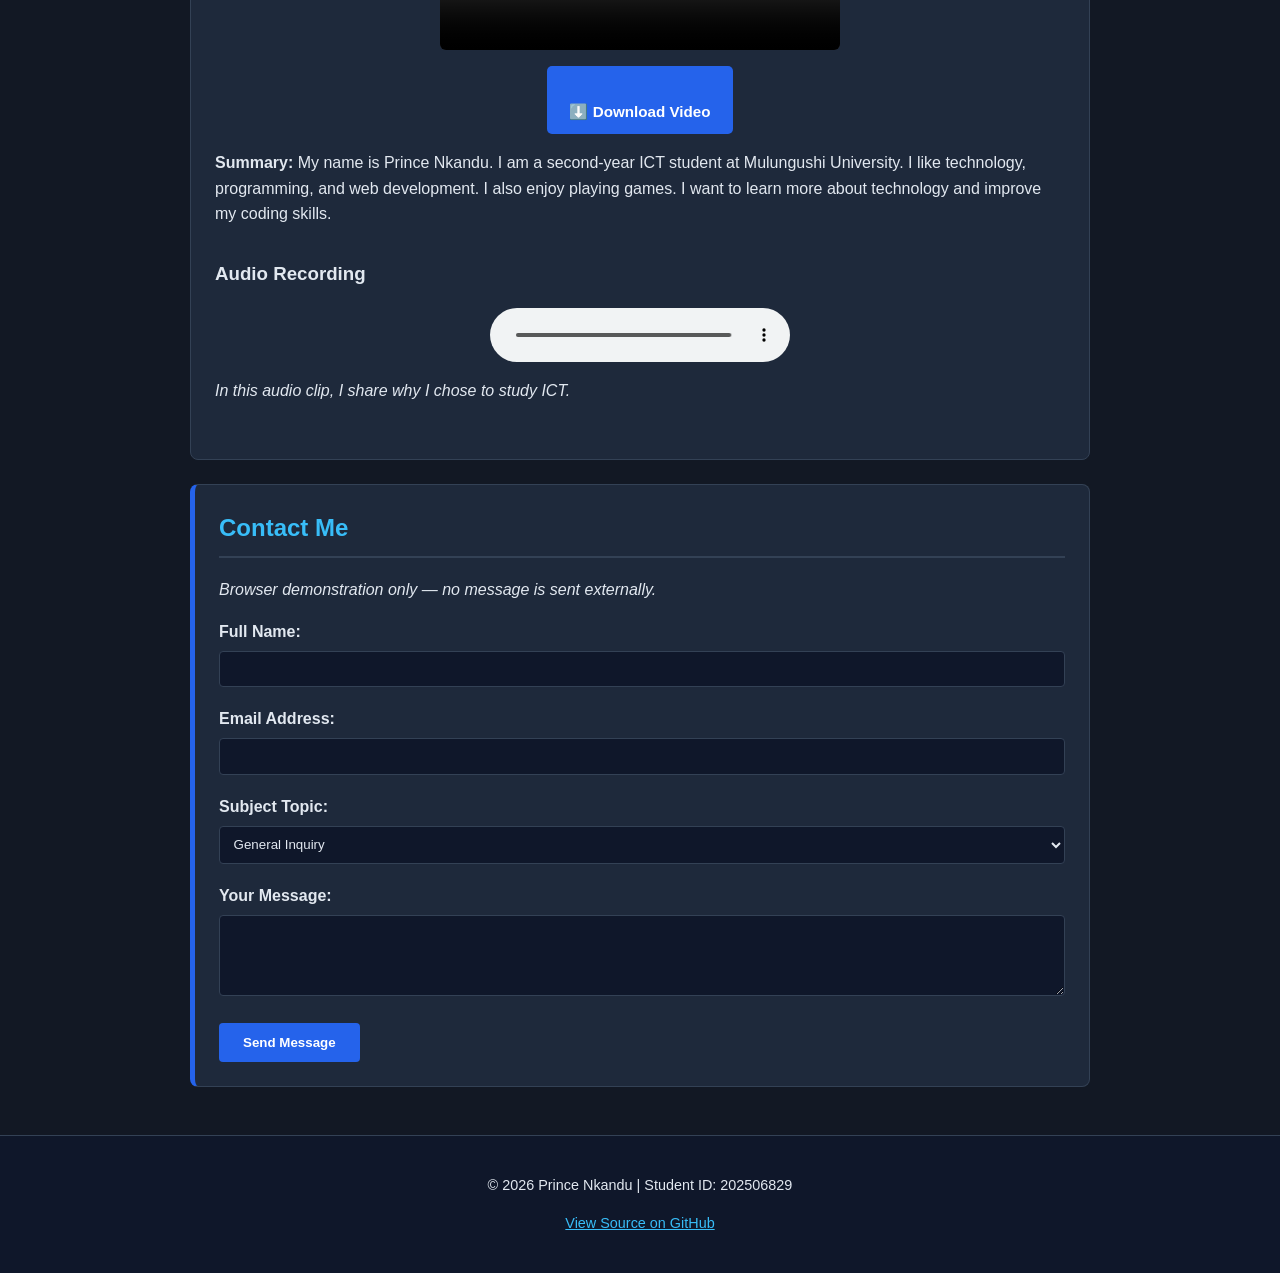
==== commit 986eec0a: "_" ====
--- a/index.html
+++ b/index.html
@@ -4,7 +4,7 @@
     <meta charset="UTF-8">
     <meta name="viewport" content="width=device-width, initial-scale=1.0">
     <title>Prince Nkandu - Personal Web Space</title>
-    <link rel="stylesheet" href="css/styles.css">
+    <link rel="stylesheet" href="CSS/styles.css">
     <script src="js/script.js" defer></script>
 </head>
 <body>
@@ -147,7 +147,7 @@
             <h2>My Media</h2>
             
           <div class="media-item">
-    <h3>Video Introduction</h3>
+    <h3>Video Introduction </h3>
     <video src="Videos/Intro.mp4" controls width="400">
         Your browser does not support the video tag.
     </video>
--- a/CSS/styles.css
+++ b/CSS/styles.css
@@ -0,0 +1,444 @@
+/* Base styles and dark theme palette */
+:root {
+    --bg-color: #121824;
+    --card-bg: #1e293b;
+    --inner-bg: #0f172a;
+    --text-color: #e2e8f0;
+    --heading-color: #38bdf8;
+    --accent-color: #2563eb;
+    --accent-hover: #1d4ed8;
+    --border-color: #334155;
+    --error-color: #f87171;
+    --success-color: #4ade80;
+}
+
+/* Light theme overrides */
+body.light-theme {
+    --bg-color: #f8fafc;
+    --card-bg: #ffffff;
+    --inner-bg: #f1f5f9;
+    --text-color: #1e293b;
+    --heading-color: #0284c7;
+    --accent-color: #2563eb;
+    --accent-hover: #1d4ed8;
+    --border-color: #cbd5e1;
+    --error-color: #dc2626;
+    --success-color: #16a34a;
+}
+
+body {
+    background-color: var(--bg-color);
+    color: var(--text-color);
+    font-family: 'Segoe UI', Tahoma, Geneva, Verdana, sans-serif;
+    line-height: 1.6;
+    margin: 0;
+    padding: 0;
+    transition: background-color 0.3s ease, color 0.3s ease;
+}
+
+header {
+    background-color: var(--card-bg);
+    text-align: center;
+    padding: 2rem 1rem;
+    border-bottom: 3px solid var(--accent-color);
+    position: relative;
+}
+
+header h1 {
+    margin: 0;
+    font-size: 2.2rem;
+    color: var(--text-color);
+}
+
+header p {
+    margin-top: 0.5rem;
+    color: var(--heading-color);
+    font-size: 1.1rem;
+}
+
+.btn-theme {
+    margin-top: 1rem;
+    padding: 0.5rem 1rem;
+    background-color: var(--inner-bg);
+    color: var(--text-color);
+    border: 1px solid var(--border-color);
+    border-radius: 4px;
+    cursor: pointer;
+    font-weight: 600;
+}
+
+.btn-theme:hover, .btn-theme:focus {
+    border-color: var(--heading-color);
+    outline: 2px solid var(--heading-color);
+}
+
+/* Navigation bar */
+nav {
+    background-color: var(--inner-bg);
+    padding: 0.75rem 1rem;
+    position: sticky;
+    top: 0;
+    z-index: 100;
+    border-bottom: 1px solid var(--border-color);
+}
+
+.mobile-menu-btn {
+    display: none;
+    background-color: var(--card-bg);
+    color: var(--text-color);
+    border: 1px solid var(--border-color);
+    padding: 0.5rem 1rem;
+    font-size: 1rem;
+    cursor: pointer;
+    border-radius: 4px;
+    width: 100%;
+    text-align: center;
+}
+
+.nav-links {
+    display: flex;
+    justify-content: center;
+    flex-wrap: wrap;
+    gap: 1.2rem;
+}
+
+nav a {
+    color: var(--heading-color);
+    text-decoration: none;
+    font-weight: 600;
+    padding: 0.2rem 0.4rem;
+    transition: color 0.2s ease;
+}
+
+nav a:hover, nav a:focus {
+    color: #f43f5e;
+    text-decoration: underline;
+    outline: none;
+}
+
+/* Main Section Layout */
+main {
+    max-width: 900px;
+    margin: 0 auto;
+    padding: 1.5rem;
+}
+
+.hero-section {
+    background-color: var(--card-bg);
+    text-align: center;
+    padding: 2.5rem 1.5rem;
+    margin: 1.5rem 0;
+    border-radius: 8px;
+    border: 1px solid var(--border-color);
+}
+
+.cta-button {
+    display: inline-block;
+    margin-top: 1rem;
+    padding: 0.75rem 1.5rem;
+    background-color: var(--accent-color);
+    color: #ffffff;
+    text-decoration: none;
+    border-radius: 5px;
+    font-weight: bold;
+    transition: background-color 0.2s ease;
+}
+
+.cta-button:hover, .cta-button:focus {
+    background-color: var(--accent-hover);
+}
+
+.content-section {
+    background-color: var(--card-bg);
+    padding: 1.5rem;
+    margin: 1.5rem 0;
+    border: 1px solid var(--border-color);
+    border-radius: 8px;
+}
+
+#contact {
+    border-left: 5px solid var(--accent-color);
+}
+
+h2 {
+    color: var(--heading-color);
+    border-bottom: 2px solid var(--border-color);
+    padding-bottom: 0.5rem;
+    margin-top: 0;
+}
+
+/* Skills Grid Layout */
+.skills-grid {
+    display: flex;
+    flex-wrap: wrap;
+    gap: 1rem;
+    margin-top: 1rem;
+}
+
+.skill-card {
+    flex: 1 1 250px;
+    background-color: var(--inner-bg);
+    padding: 1rem;
+    border-radius: 6px;
+    border: 1px solid var(--border-color);
+}
+
+.skill-card h3 {
+    margin-top: 0;
+    color: var(--heading-color);
+}
+
+/* Photo Gallery Viewer Styling */
+.gallery-viewer {
+    display: flex;
+    flex-direction: column;
+    align-items: center;
+    gap: 1rem;
+}
+
+.gallery-display {
+    background-color: var(--inner-bg);
+    border: 1px solid var(--border-color);
+    border-radius: 8px;
+    overflow: hidden;
+    max-width: 700px; /* Increased to allow wider view */
+    width: 100%;
+    margin: 0;
+    text-align: center;
+}
+
+.gallery-display img {
+    width: 100%;
+    height: auto; /* Lets height scale naturally without cropping */
+    max-height: 500px; /* Limits excessive height on tall screens */
+    object-fit: contain; /* Shows FULL image without cropping edges */
+    display: block;
+    cursor: pointer;
+}
+
+.gallery-display figcaption {
+    padding: 0.75rem;
+    font-weight: 600;
+}
+
+.gallery-controls {
+    display: flex;
+    align-items: center;
+    flex-wrap: wrap;
+    justify-content: center;
+    gap: 1rem;
+}
+
+.btn-zoom {
+    background-color: #0284c7;
+}
+
+/* Lightbox Modal CSS for Full View */
+.modal {
+    position: fixed;
+    z-index: 1000;
+    padding-top: 50px;
+    left: 0;
+    top: 0;
+    width: 100%;
+    height: 100%;
+    overflow: auto;
+    background-color: rgba(0, 0, 0, 0.9);
+}
+
+.modal-content {
+    margin: auto;
+    display: block;
+    max-width: 90%;
+    max-height: 80vh;
+    object-fit: contain;
+    border-radius: 8px;
+}
+
+.modal-caption {
+    margin: auto;
+    display: block;
+    width: 80%;
+    text-align: center;
+    color: #ffffff;
+    padding: 10px 0;
+    font-size: 1.2rem;
+}
+
+.modal-close {
+    position: absolute;
+    top: 15px;
+    right: 35px;
+    color: #f1f1f1;
+    font-size: 40px;
+    font-weight: bold;
+    cursor: pointer;
+}
+
+.modal-close:hover {
+    color: var(--error-color);
+}
+
+/* Media Element Styling */
+.media-item {
+    margin-bottom: 2rem;
+}
+
+/* Center video and audio elements */
+.media-item video,
+.media-item audio {
+    display: block;
+    margin: 0 auto;
+    max-width: 100%;
+    border-radius: 6px;
+}
+
+/* Download button styling */
+.media-download {
+    text-align: center;
+    margin: 1rem 0;
+}
+
+.btn-download {
+    display: inline-block;
+    background-color: var(--accent-color);
+    color: #ffffff;
+    padding: 0.6rem 1.4rem;
+    font-size: 0.95rem;
+    font-weight: 600;
+    text-decoration: none;
+    border-radius: 5px;
+    transition: background-color 0.2s ease;
+}
+
+.btn-download:hover, 
+.btn-download:focus {
+    background-color: var(--accent-hover);
+    text-decoration: none;
+}
+
+/* Left-align summary text */
+.media-item p {
+    text-align: left;
+    margin-top: 1rem;
+}
+/* Data Table Styling */
+.data-table {
+    width: 100%;
+    border-collapse: collapse;
+    margin-top: 1rem;
+}
+
+caption {
+    font-weight: bold;
+    margin-bottom: 0.5rem;
+    color: var(--heading-color);
+}
+
+th, td {
+    border: 1px solid var(--border-color);
+    padding: 0.75rem;
+    text-align: left;
+}
+
+th {
+    background-color: var(--inner-bg);
+    color: var(--text-color);
+}
+
+/* Form & Validation Styling */
+.form-group {
+    margin-bottom: 1.2rem;
+}
+
+label {
+    display: block;
+    margin-bottom: 0.4rem;
+    font-weight: bold;
+}
+
+input[type="text"],
+input[type="email"],
+select,
+textarea {
+    width: 100%;
+    padding: 0.6rem;
+    border: 1px solid var(--border-color);
+    background-color: var(--inner-bg);
+    color: var(--text-color);
+    border-radius: 4px;
+    box-sizing: border-box;
+}
+
+input:focus, select:focus, textarea:focus {
+    outline: 2px solid var(--heading-color);
+}
+
+.error-msg {
+    color: var(--error-color);
+    font-size: 0.85rem;
+    display: block;
+    margin-top: 0.25rem;
+}
+
+.submit-btn {
+    background-color: var(--accent-color);
+    color: white;
+    padding: 0.75rem 1.5rem;
+    border: none;
+    border-radius: 4px;
+    cursor: pointer;
+    font-weight: bold;
+}
+
+.submit-btn:hover, .submit-btn:focus {
+    background-color: var(--accent-hover);
+}
+
+.form-preview-box {
+    margin-top: 1.5rem;
+    padding: 1rem;
+    background-color: var(--inner-bg);
+    border: 2px solid var(--success-color);
+    border-radius: 6px;
+}
+
+.hidden {
+    display: none;
+}
+
+/* Footer Styling */
+footer {
+    text-align: center;
+    padding: 1.5rem;
+    background-color: var(--inner-bg);
+    color: var(--text-color);
+    font-size: 0.9rem;
+    border-top: 1px solid var(--border-color);
+}
+
+footer a {
+    color: var(--heading-color);
+}
+
+/* Media Query for Mobile Responsiveness */
+@media (max-width: 650px) {
+    .mobile-menu-btn {
+        display: block;
+    }
+
+    .nav-links {
+        display: none;
+        flex-direction: column;
+        gap: 0.5rem;
+        margin-top: 0.5rem;
+    }
+
+    .nav-links.active {
+        display: flex;
+    }
+
+    main {
+        padding: 0.75rem;
+    }
+}
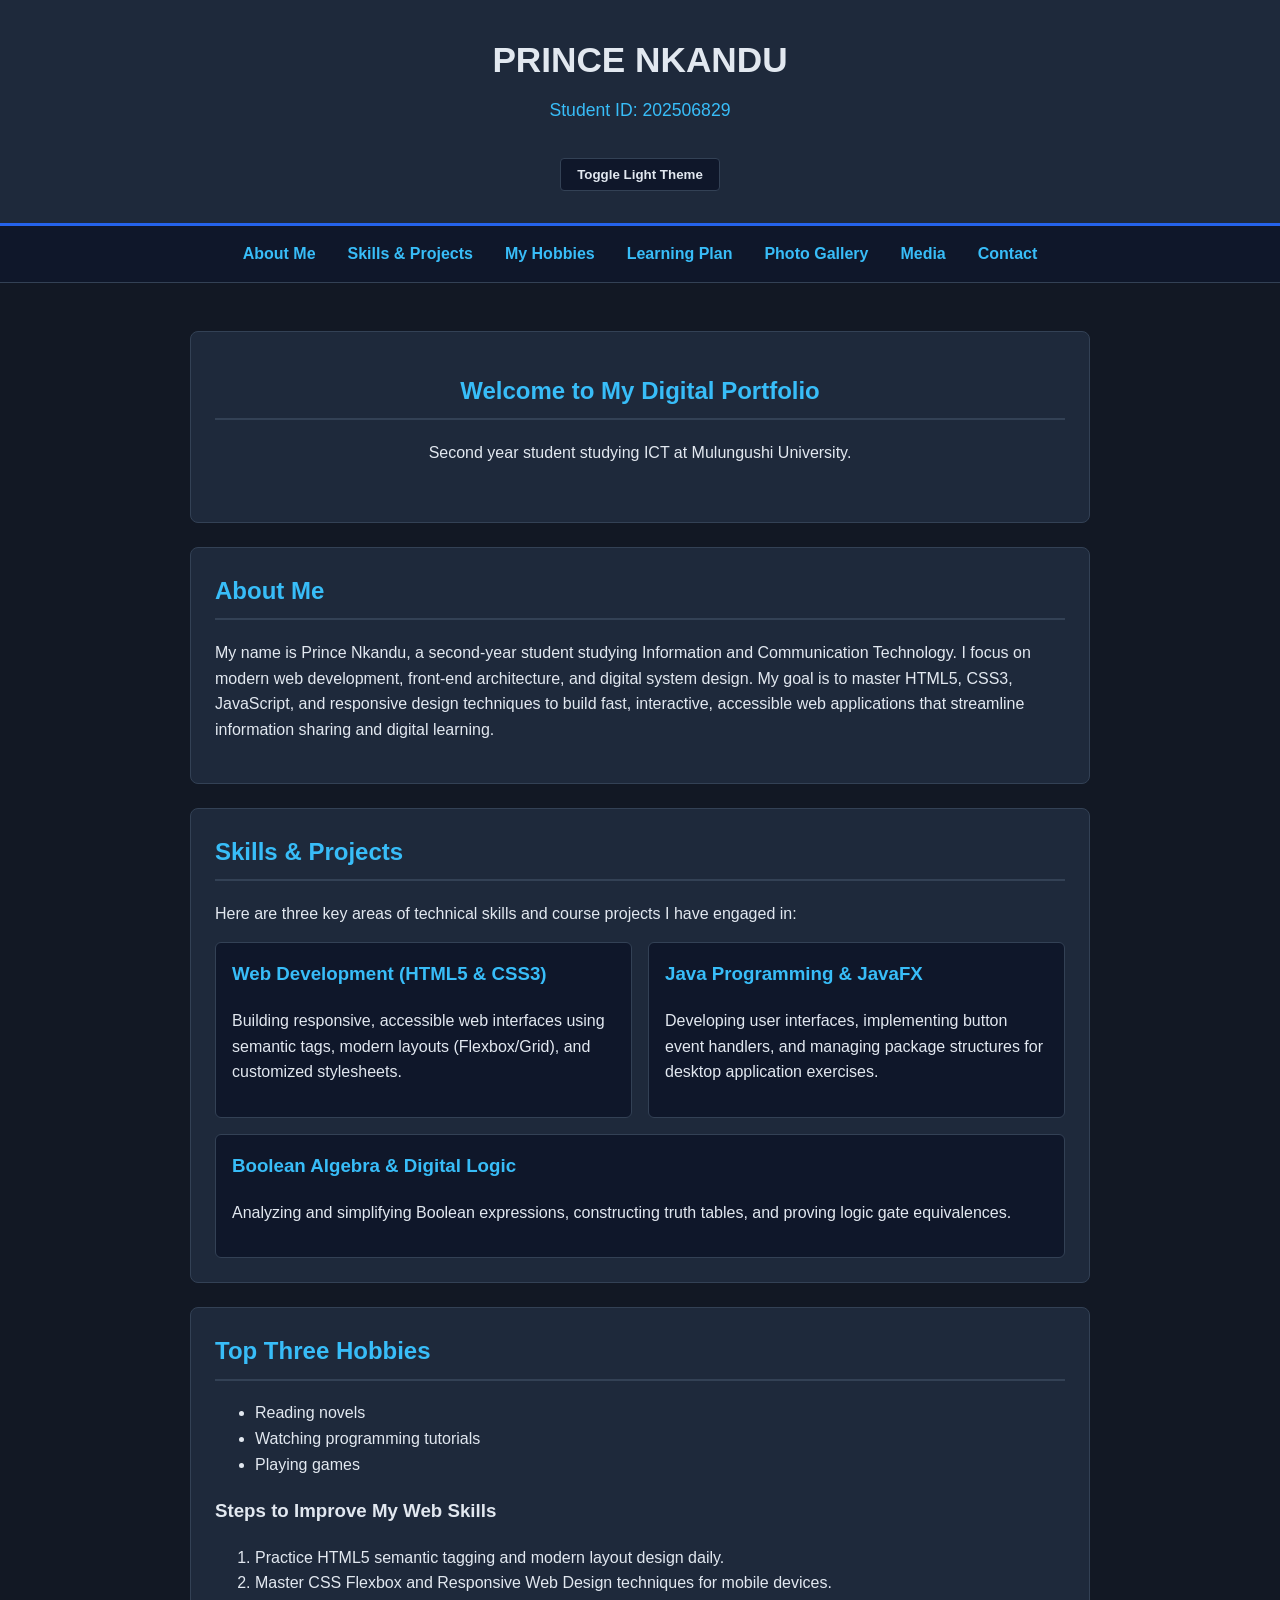
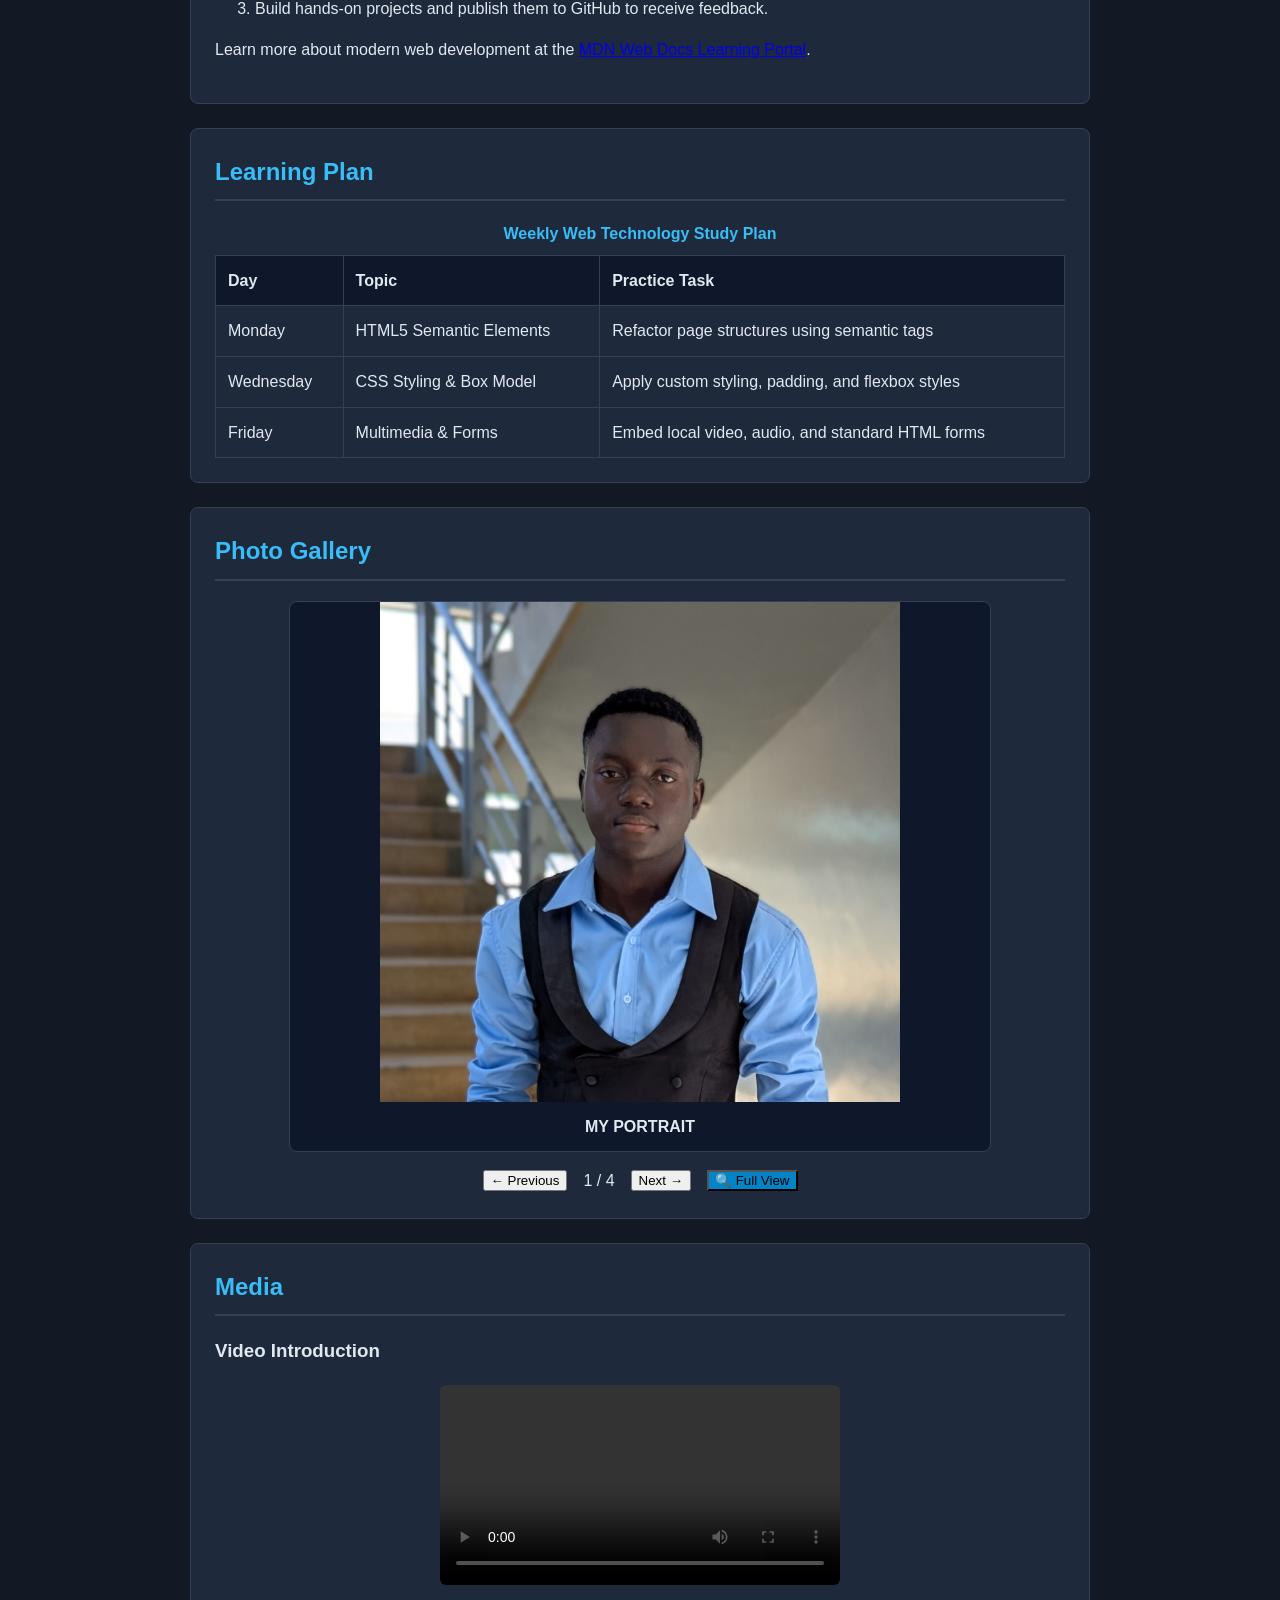
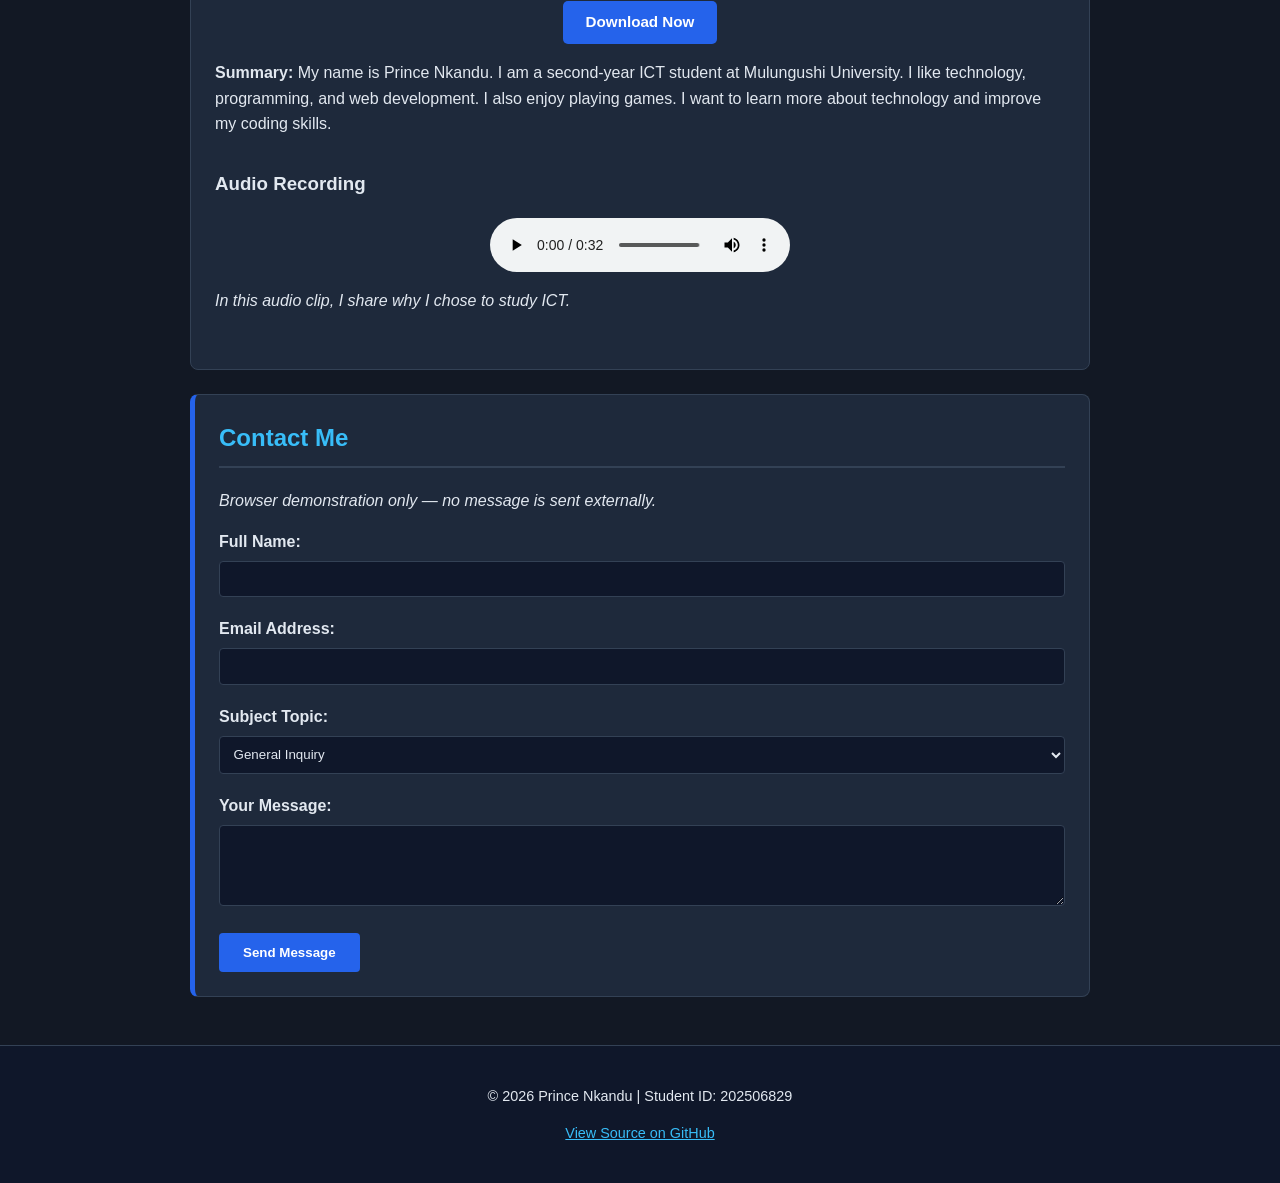
==== commit 8afdecde: "_" ====
--- a/index.html
+++ b/index.html
@@ -23,7 +23,7 @@
             <a href="#hobbies">My Hobbies</a>
             <a href="#learning-plan">Learning Plan</a>
             <a href="#photos">Photo Gallery</a>
-            <a href="#media">My Media</a>
+            <a href="#media">Media</a>
             <a href="#contact">Contact</a>
         </div>
     </nav>
@@ -32,8 +32,8 @@
         <!-- Introductory Area -->
         <section class="hero-section">
             <h2>Welcome to My Digital Portfolio</h2>
-            <p>Second year student studying ICT with Education at Mulungushi University.</p>
-            <a href="#skills" class="cta-button">View My Projects & Skills</a>
+            <p>Second year student studying ICT at Mulungushi University.</p>
+            
         </section>
 
         <!-- Section 1: About Me -->
@@ -66,7 +66,7 @@
 
         <!-- Section 3: Hobbies & Skill Growth -->
         <section id="hobbies" class="content-section">
-            <h2>My Top Three Hobbies</h2>
+            <h2>Top Three Hobbies</h2>
             <ul>
                 <li>Reading novels</li>
                 <li>Watching programming tutorials</li>
@@ -88,7 +88,7 @@
 
         <!-- Section 4: Learning Plan Data Table -->
         <section id="learning-plan" class="content-section">
-            <h2>My Learning Plan</h2>
+            <h2>Learning Plan</h2>
             <table class="data-table">
                 <caption>Weekly Web Technology Study Plan</caption>
                 <thead>
@@ -120,7 +120,7 @@
 
         <!-- Section 5: Photo Gallery -->
         <section id="photos" class="content-section">
-            <h2>My Photo Gallery</h2>
+            <h2>Photo Gallery</h2>
             <div class="gallery-viewer">
                 <figure class="gallery-display">
                     <img id="gallery-img" src="Images/Photo1.jpg" alt="My Portrait">
@@ -144,7 +144,7 @@
 
         <!-- Section 6: Audio & Video Media -->
         <section id="media" class="content-section">
-            <h2>My Media</h2>
+            <h2>Media</h2>
             
           <div class="media-item">
     <h3>Video Introduction </h3>
@@ -154,11 +154,10 @@
     
     <!-- Download Button -->
     <div class="media-download">
-        <a href="Videos/Intro.mp4" download="Prince_Nkandu_Intro.mp4" class="btn-download">
-            <br>
-            ⬇️ Download Video
-        </a>
-    </div>
+    <a href="Videos/Intro.mp4" download="Prince_Nkandu_Intro.mp4" class="btn-download">
+        Download Now
+    </a>
+</div>
                 <p><strong>Summary:</strong> My name is Prince Nkandu. I am a second-year ICT student at Mulungushi University. I like technology, programming, and web development. I also enjoy playing games. I want to learn more about technology and improve my coding skills.</p>
             </div>
 
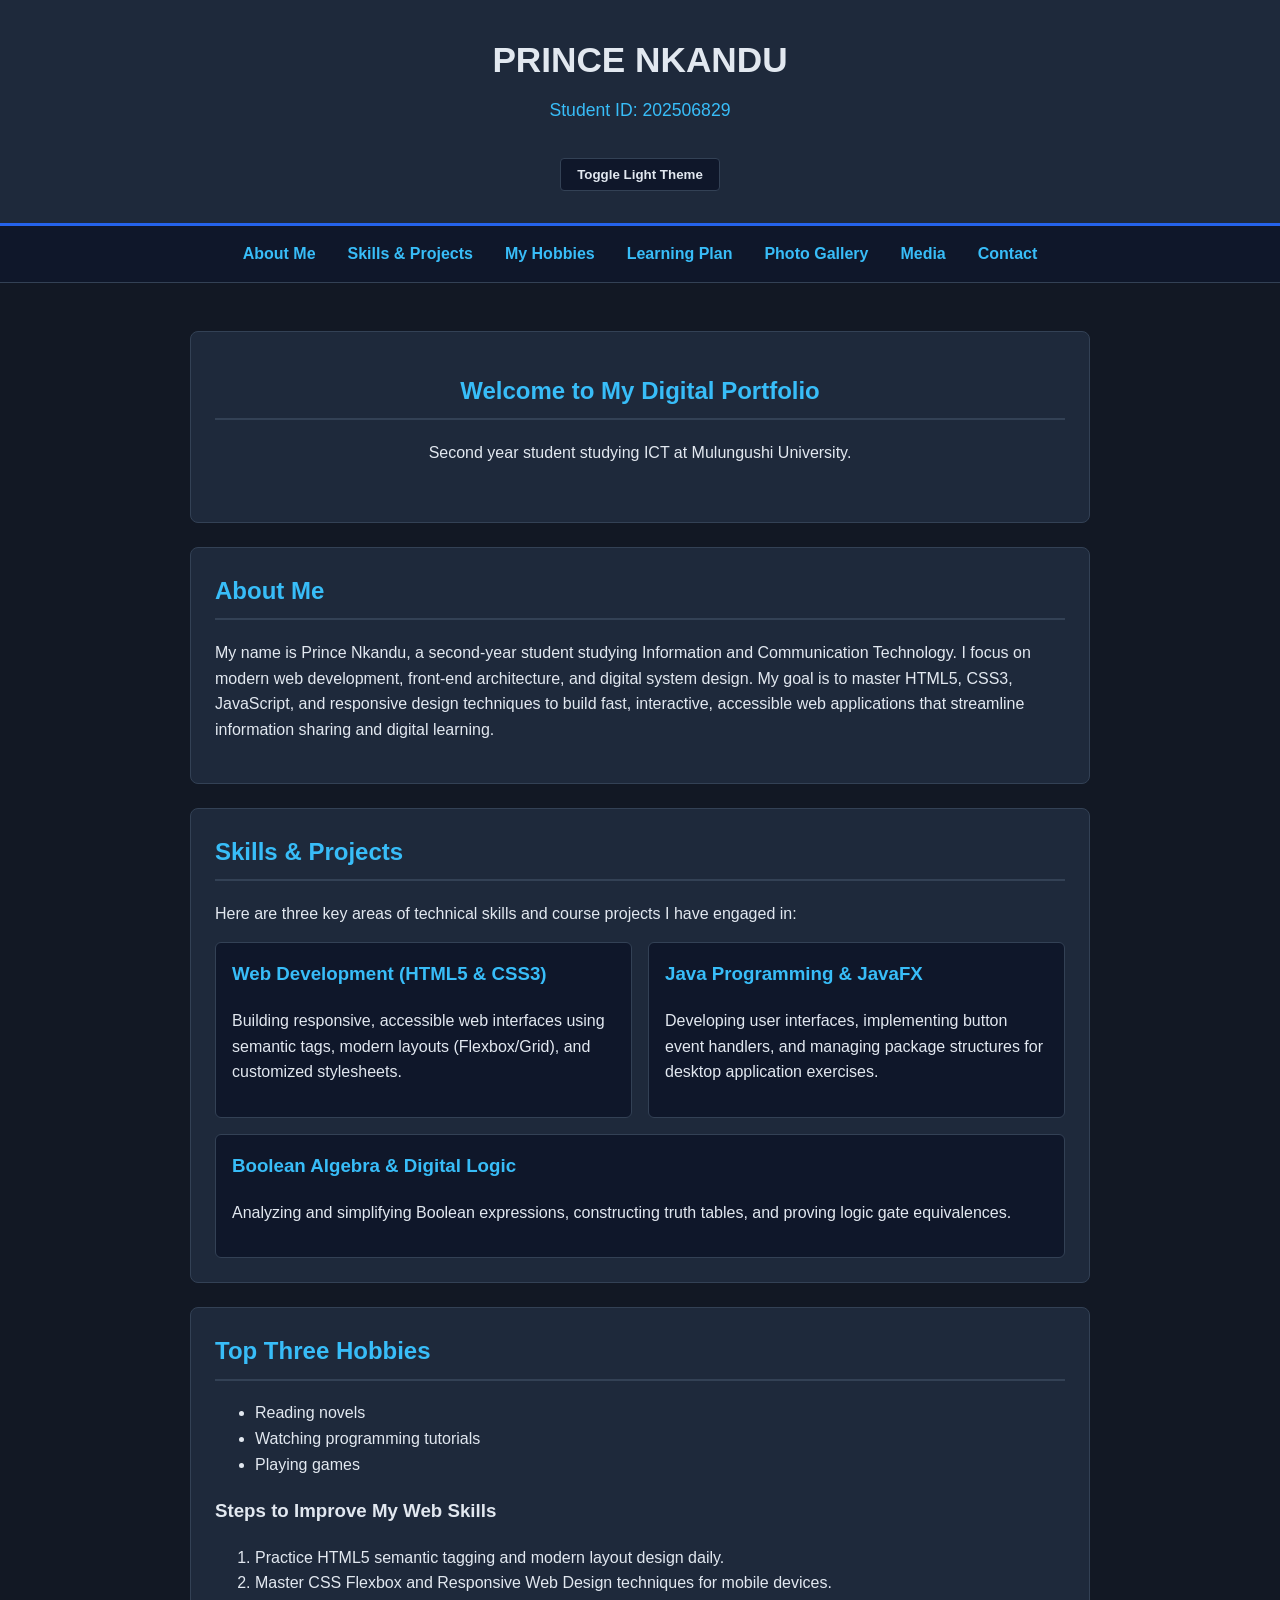
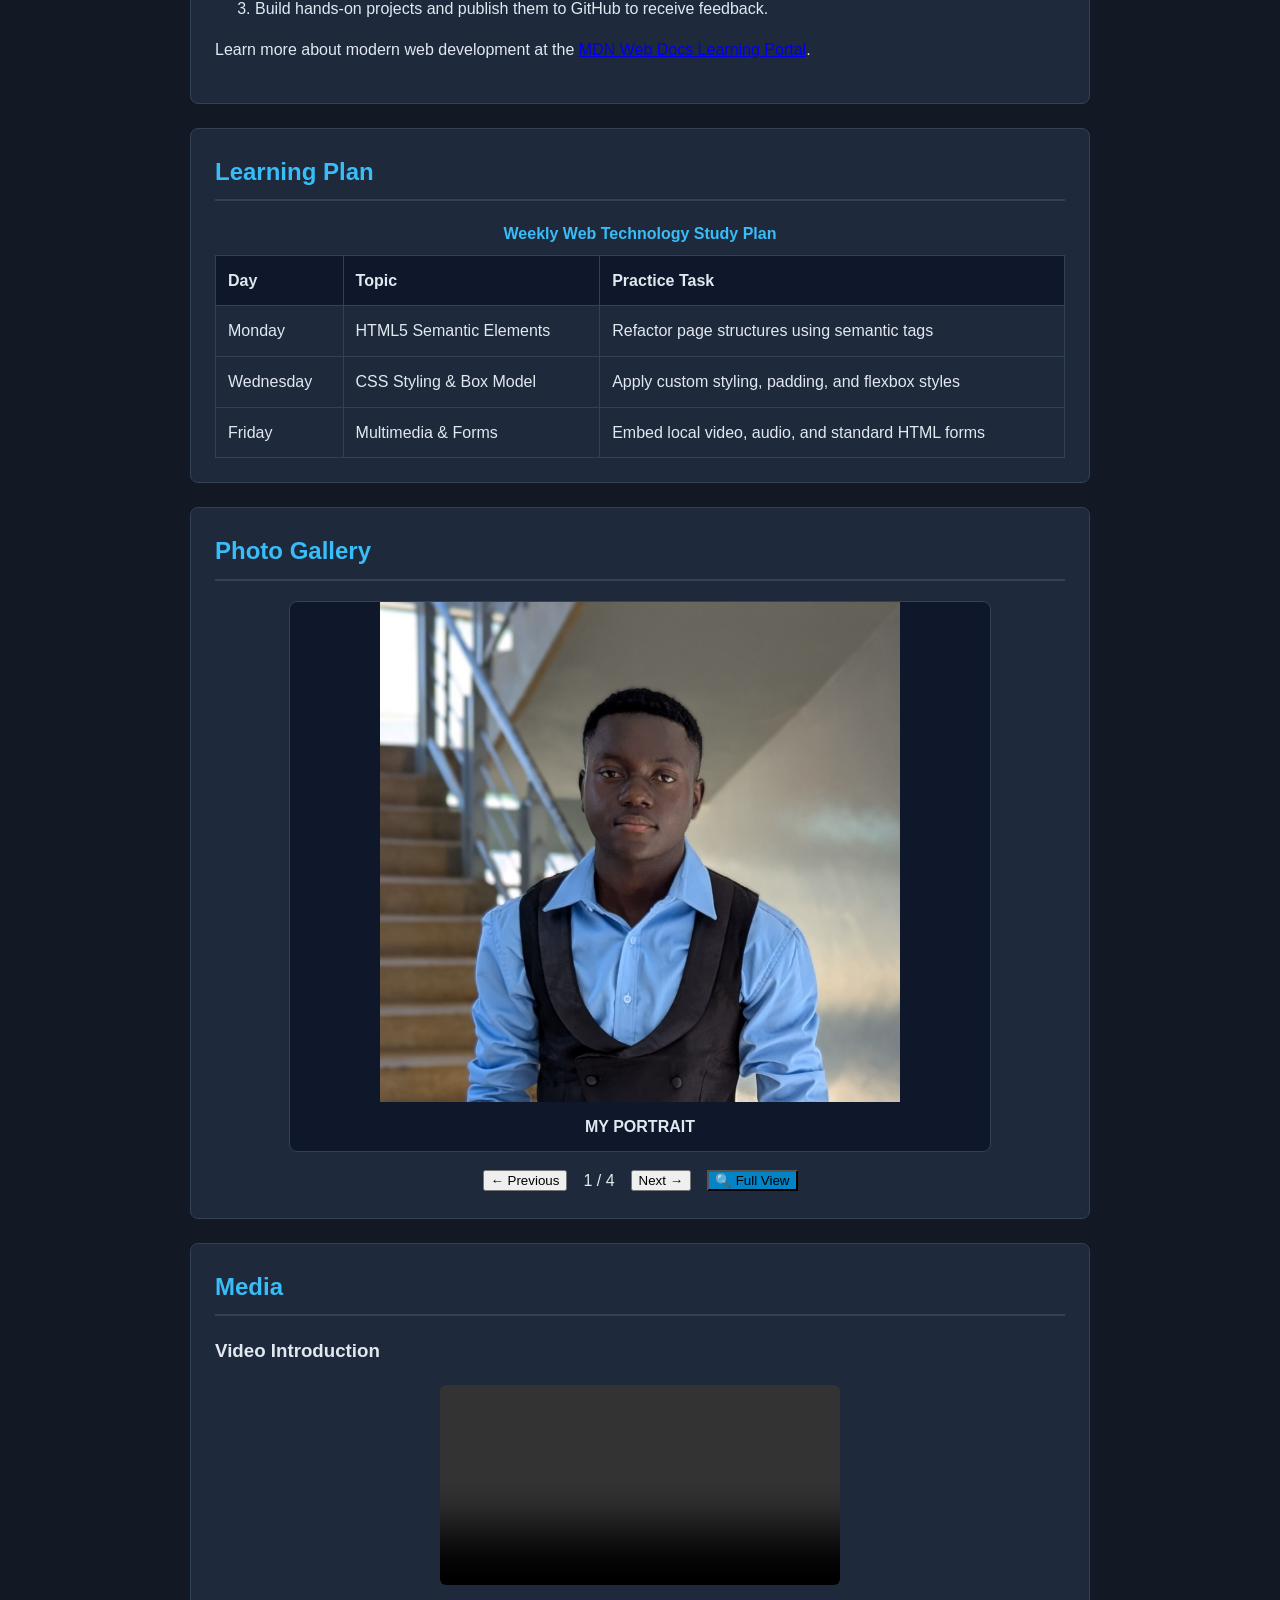
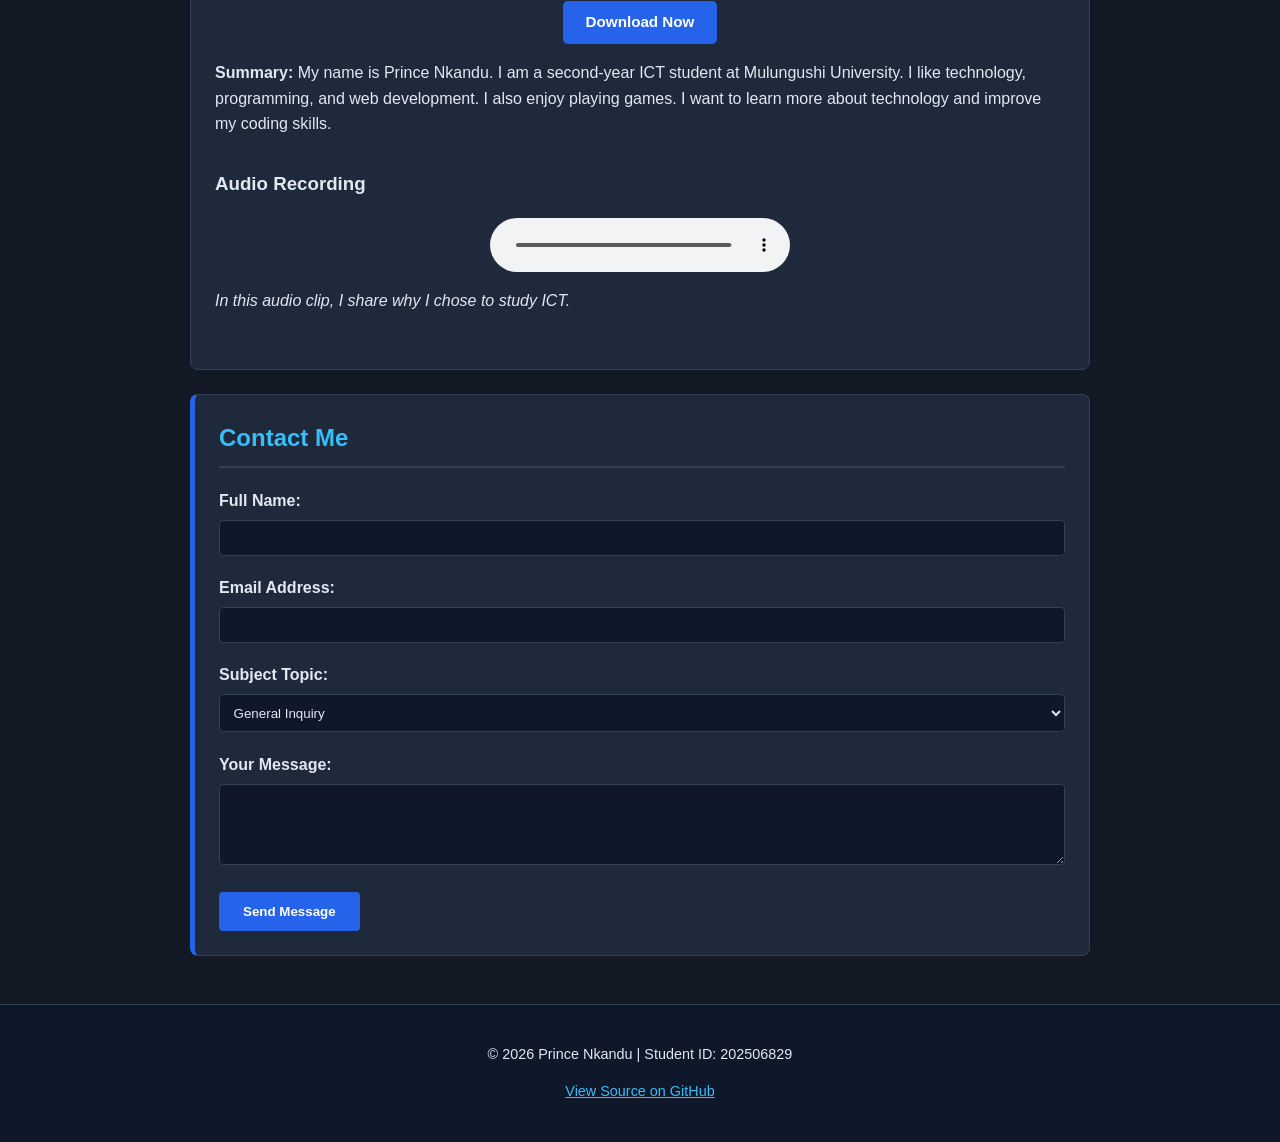
==== commit 7d0c071c: "Updated contact form" ====
--- a/index.html
+++ b/index.html
@@ -3,6 +3,7 @@
 <head>
     <meta charset="UTF-8">
     <meta name="viewport" content="width=device-width, initial-scale=1.0">
+    <meta name="google-site-verification" content="4VIfP6aJ8CYzUFSefSdOrAS1yK4XmHGcdNQRXm-lrOo" />
     <title>Prince Nkandu - Personal Web Space</title>
     <link rel="stylesheet" href="CSS/styles.css">
     <script src="js/script.js" defer></script>
@@ -33,7 +34,6 @@
         <section class="hero-section">
             <h2>Welcome to My Digital Portfolio</h2>
             <p>Second year student studying ICT at Mulungushi University.</p>
-            
         </section>
 
         <!-- Section 1: About Me -->
@@ -135,29 +135,29 @@
             </div>
         </section>
 
-    <!-- Image Fullscreen Modal Overlay -->
-    <div id="image-modal" class="modal hidden">
-        <span id="close-modal" class="modal-close">&times;</span>
-        <img class="modal-content" id="modal-img" alt="Enlarged view">
-        <div id="modal-caption" class="modal-caption"></div>
-    </div>
+        <!-- Image Fullscreen Modal Overlay -->
+        <div id="image-modal" class="modal hidden">
+            <span id="close-modal" class="modal-close">&times;</span>
+            <img class="modal-content" id="modal-img" alt="Enlarged view">
+            <div id="modal-caption" class="modal-caption"></div>
+        </div>
 
         <!-- Section 6: Audio & Video Media -->
         <section id="media" class="content-section">
             <h2>Media</h2>
             
-          <div class="media-item">
-    <h3>Video Introduction </h3>
-    <video src="Videos/Intro.mp4" controls width="400">
-        Your browser does not support the video tag.
-    </video>
-    
-    <!-- Download Button -->
-    <div class="media-download">
-    <a href="Videos/Intro.mp4" download="Prince_Nkandu_Intro.mp4" class="btn-download">
-        Download Now
-    </a>
-</div>
+            <div class="media-item">
+                <h3>Video Introduction</h3>
+                <video src="Videos/Intro.mp4" controls width="400">
+                    Your browser does not support the video tag.
+                </video>
+                
+                <!-- Download Button -->
+                <div class="media-download">
+                    <a href="Videos/Intro.mp4" download="Prince_Nkandu_Intro.mp4" class="btn-download">
+                        Download Now
+                    </a>
+                </div>
                 <p><strong>Summary:</strong> My name is Prince Nkandu. I am a second-year ICT student at Mulungushi University. I like technology, programming, and web development. I also enjoy playing games. I want to learn more about technology and improve my coding skills.</p>
             </div>
 
@@ -173,24 +173,24 @@
         <!-- Section 7: Contact Form -->
         <section id="contact" class="content-section">
             <h2>Contact Me</h2>
-            <p class="form-disclaimer"><em>Browser demonstration only — no message is sent externally.</em></p>
             
-            <form id="contact-form" novalidate>
+            <!-- Connected to Formspree Endpoint -->
+            <form id="contact-form" action="https://formspree.io/f/moejylld" method="POST">
                 <div class="form-group">
                     <label for="user-name">Full Name:</label>
-                    <input type="text" id="user-name" name="user-name" required>
+                    <input type="text" id="user-name" name="name" required>
                     <span class="error-msg" id="name-error"></span>
                 </div>
 
                 <div class="form-group">
                     <label for="user-email">Email Address:</label>
-                    <input type="email" id="user-email" name="user-email" required>
+                    <input type="email" id="user-email" name="email" required>
                     <span class="error-msg" id="email-error"></span>
                 </div>
 
                 <div class="form-group">
                     <label for="topic">Subject Topic:</label>
-                    <select id="topic" name="topic">
+                    <select id="topic" name="subject">
                         <option value="General Inquiry">General Inquiry</option>
                         <option value="Website Feedback">Website Feedback</option>
                         <option value="Study Group Collaboration">Study Group Collaboration</option>
@@ -205,16 +205,6 @@
 
                 <button type="submit" class="submit-btn">Send Message</button>
             </form>
-
-            <!-- Form Validation Live Preview Output -->
-            <div id="form-preview" class="form-preview-box hidden" aria-live="polite">
-                <h3>Submission Preview</h3>
-                <p><strong>Status:</strong> Form data successfully validated locally!</p>
-                <p><strong>Name:</strong> <span id="preview-name"></span></p>
-                <p><strong>Email:</strong> <span id="preview-email"></span></p>
-                <p><strong>Topic:</strong> <span id="preview-topic"></span></p>
-                <p><strong>Message:</strong> <span id="preview-message"></span></p>
-            </div>
         </section>
     </main>
 
--- a/CSS/styles.css
+++ b/CSS/styles.css
@@ -132,22 +132,6 @@
     border: 1px solid var(--border-color);
 }
 
-.cta-button {
-    display: inline-block;
-    margin-top: 1rem;
-    padding: 0.75rem 1.5rem;
-    background-color: var(--accent-color);
-    color: #ffffff;
-    text-decoration: none;
-    border-radius: 5px;
-    font-weight: bold;
-    transition: background-color 0.2s ease;
-}
-
-.cta-button:hover, .cta-button:focus {
-    background-color: var(--accent-hover);
-}
-
 .content-section {
     background-color: var(--card-bg);
     padding: 1.5rem;
@@ -201,7 +185,7 @@
     border: 1px solid var(--border-color);
     border-radius: 8px;
     overflow: hidden;
-    max-width: 700px; /* Increased to allow wider view */
+    max-width: 700px;
     width: 100%;
     margin: 0;
     text-align: center;
@@ -209,9 +193,9 @@
 
 .gallery-display img {
     width: 100%;
-    height: auto; /* Lets height scale naturally without cropping */
-    max-height: 500px; /* Limits excessive height on tall screens */
-    object-fit: contain; /* Shows FULL image without cropping edges */
+    height: auto;
+    max-height: 500px;
+    object-fit: contain;
     display: block;
     cursor: pointer;
 }
@@ -284,7 +268,6 @@
     margin-bottom: 2rem;
 }
 
-/* Center video and audio elements */
 .media-item video,
 .media-item audio {
     display: block;
@@ -293,7 +276,6 @@
     border-radius: 6px;
 }
 
-/* Download button styling */
 .media-download {
     text-align: center;
     margin: 1rem 0;
@@ -317,11 +299,11 @@
     text-decoration: none;
 }
 
-/* Left-align summary text */
 .media-item p {
     text-align: left;
     margin-top: 1rem;
 }
+
 /* Data Table Styling */
 .data-table {
     width: 100%;
@@ -395,12 +377,21 @@
     background-color: var(--accent-hover);
 }
 
-.form-preview-box {
-    margin-top: 1.5rem;
+/* Contact Form Success State */
+.form-success-message {
+    background-color: #d1fae5;
+    color: #065f46;
     padding: 1rem;
-    background-color: var(--inner-bg);
-    border: 2px solid var(--success-color);
     border-radius: 6px;
+    text-align: center;
+    font-weight: 600;
+    margin-top: 1rem;
+}
+
+/* Disabled button state during submission */
+.submit-btn:disabled {
+    opacity: 0.7;
+    cursor: not-allowed;
 }
 
 .hidden {
